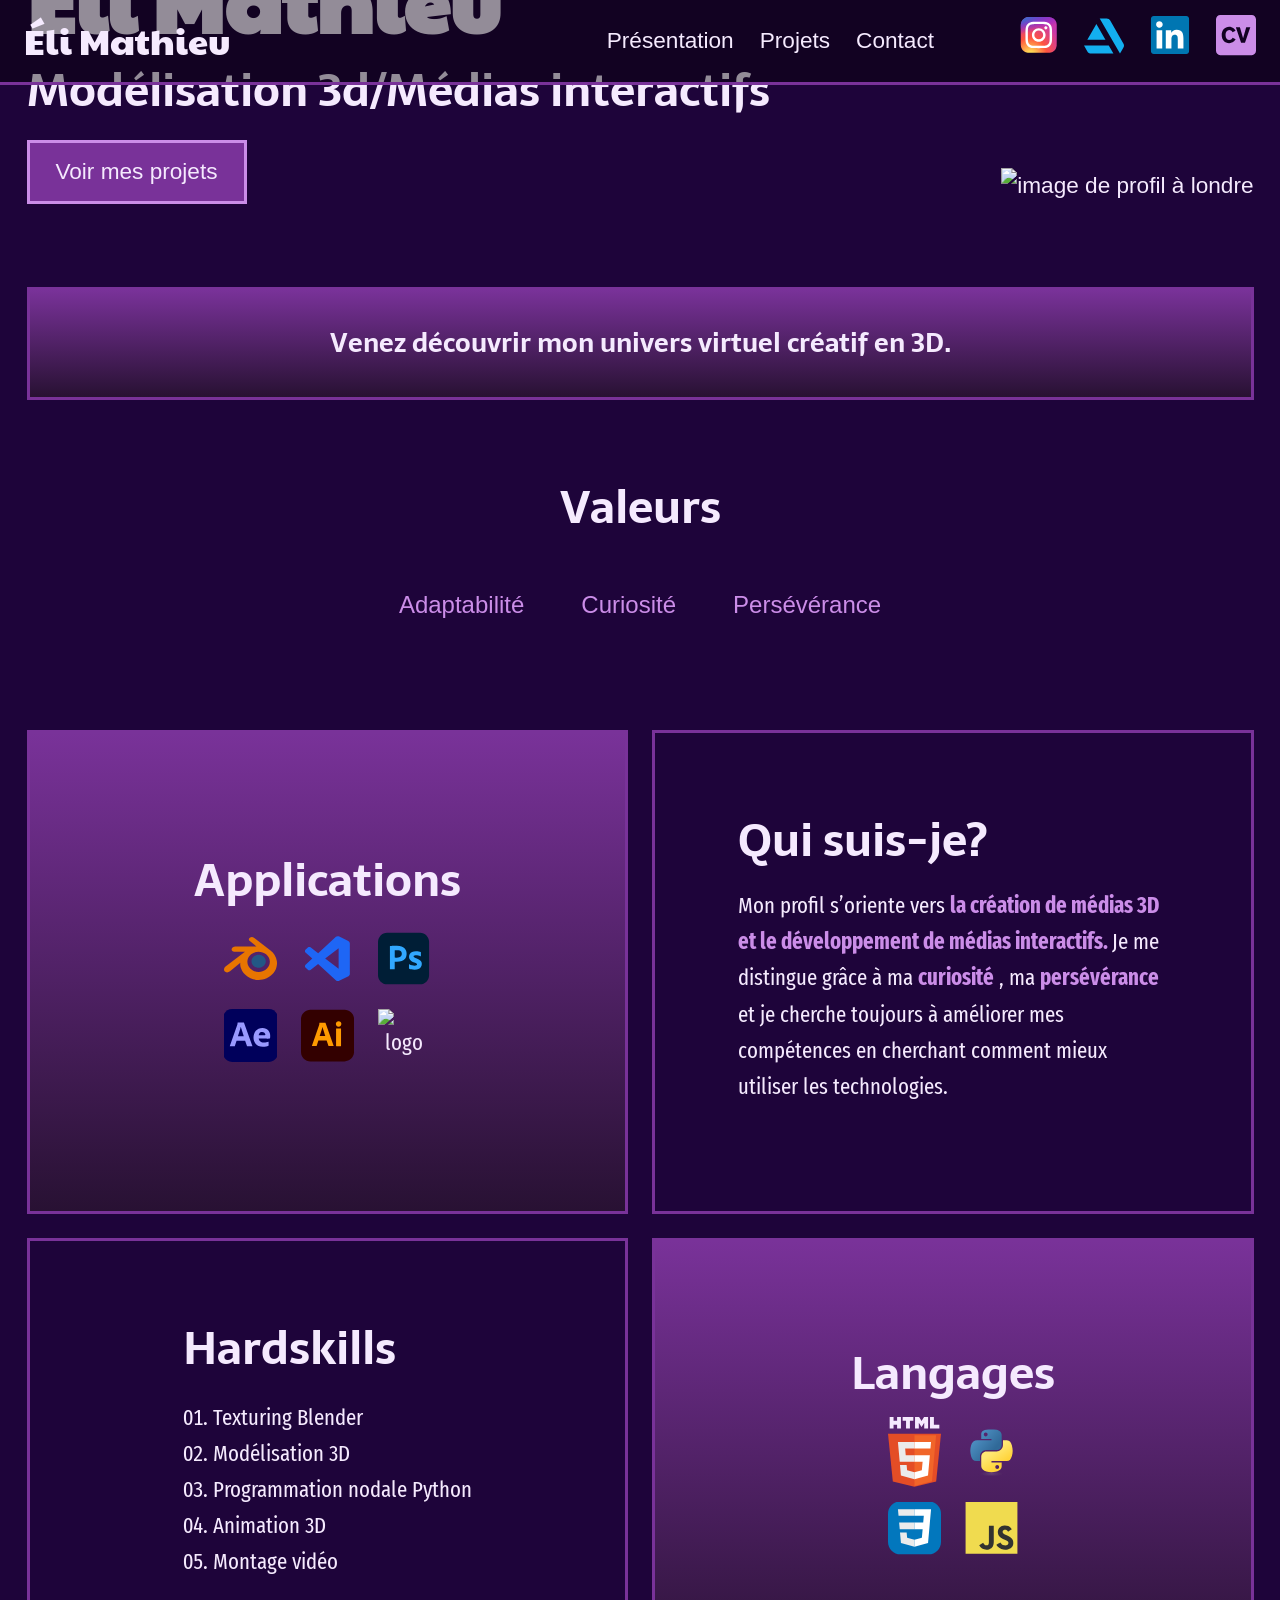
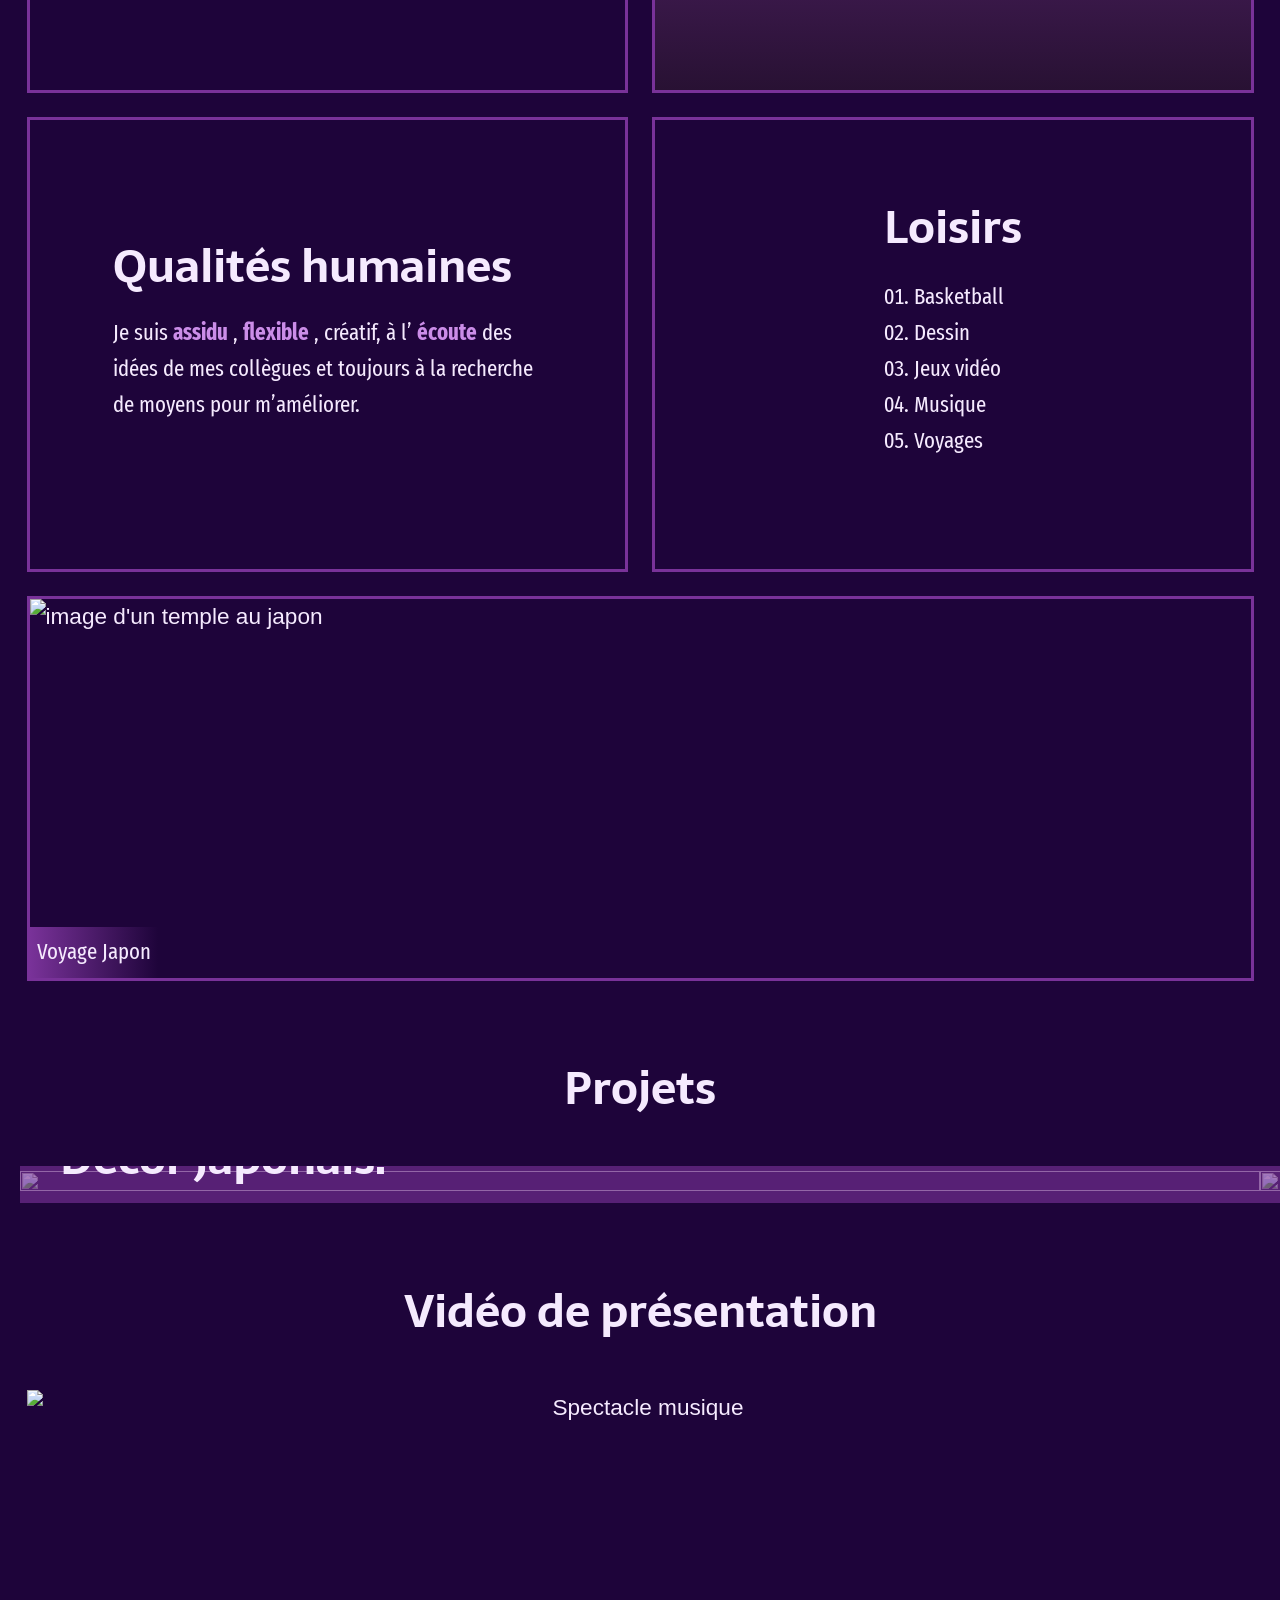
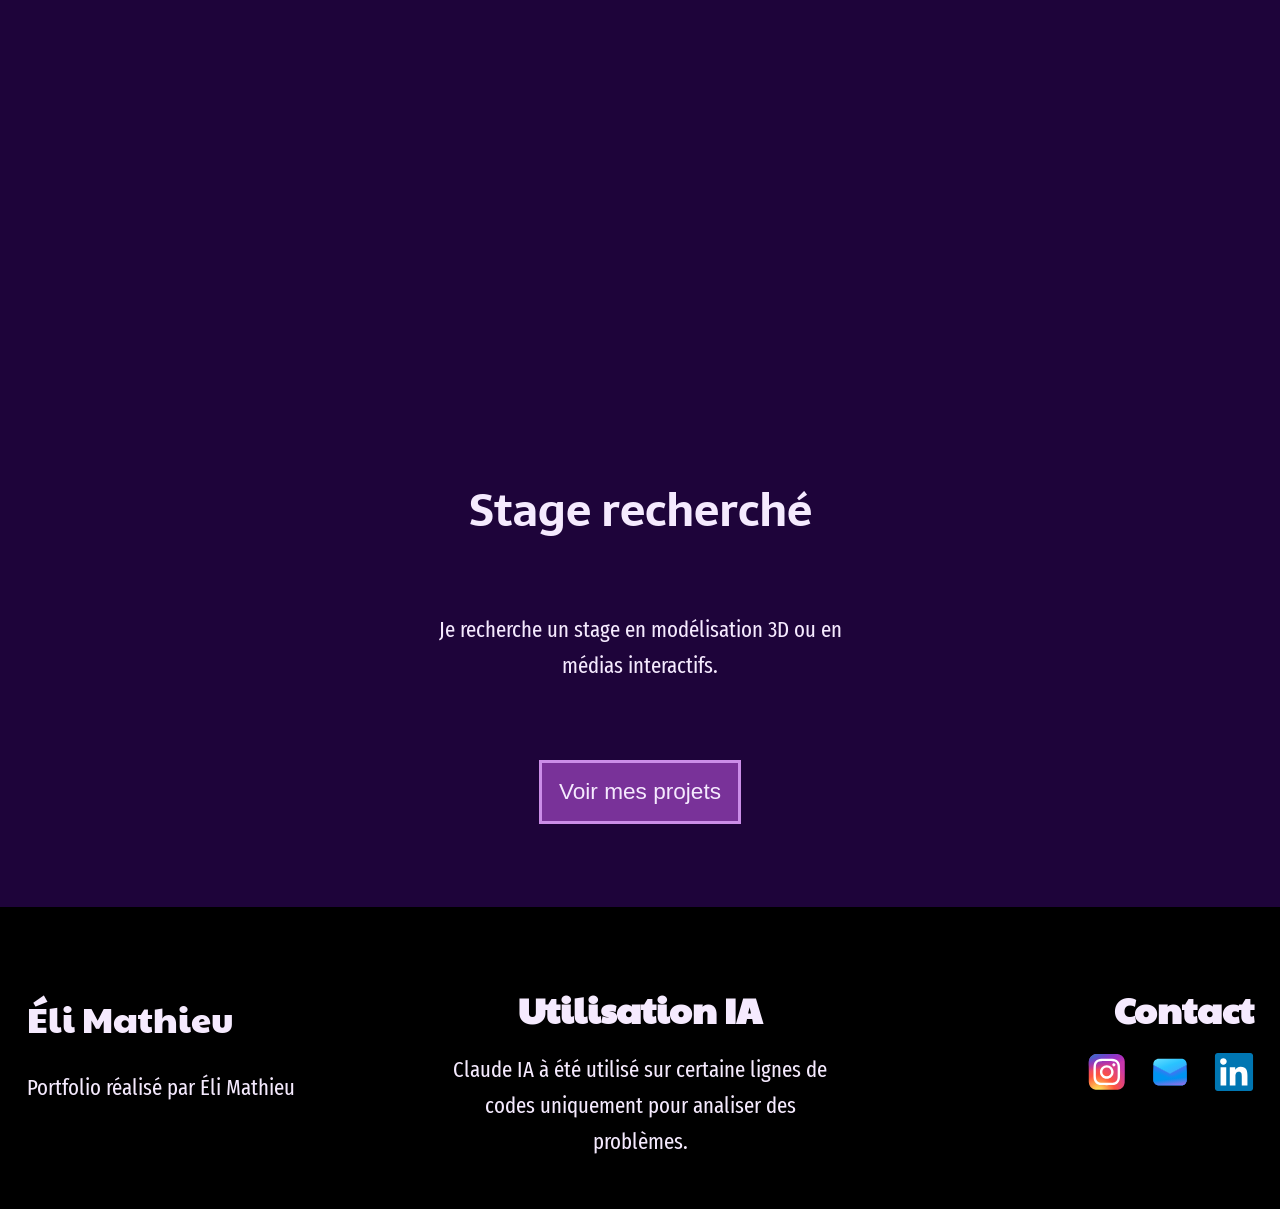
==== index.html @ 029f4887 "Update titre" ====
<!DOCTYPE html>
<html lang="fr">

<head>
    <!-- Google tag (gtag.js) -->
<script async src="https://www.googletagmanager.com/gtag/js?id=G-WR3NSXTMC5"></script>
<script>
  window.dataLayer = window.dataLayer || [];
  function gtag(){dataLayer.push(arguments);}
  gtag('js', new Date());

  gtag('config', 'G-WR3NSXTMC5');
</script>
    <meta charset="utf-8" />
    <meta name="viewport" content="width=device-width, initial-scale=1.0" />
    <title>Portfolio-Éli Mathieu</title>

    <link rel="stylesheet" href="styles/main.css" />
    <script src="./scripts/main.js" defer></script>
    <script>
        // À décommenter lorsque rendu dans le fichier .php pour que les icônes fonctionnent dans WP
        // iconsPath = '<?php bloginfo('template_url') ?>/dist/';
    </script>
    <link rel="preconnect" href="https://fonts.googleapis.com">
    <link rel="preconnect" href="https://fonts.gstatic.com" crossorigin>
    <link href="https://fonts.googleapis.com/css2?family=Fira+Sans+Extra+Condensed:ital,wght@0,100;0,200;0,300;0,400;0,500;0,600;0,700;0,800;0,900;1,100;1,200;1,300;1,400;1,500;1,600;1,700;1,800;1,900&family=Paytone+One&family=Rosario:ital,wght@0,300..700;1,300..700&family=Sarala:wght@400;700&display=swap" rel="stylesheet">
</head>

<body data-component="Scrolly">
    <header class="header" data-component="Header" data-treshold="0.2">
        <div class="wrapper">
            <a href="index.html" class="logo">
                Éli Mathieu

            </a>
            <div class="nav__menu">
                <nav>
                    <li><a class="js-toggle" href="#presentation">Présentation</a></li>
                    <li><a class="js-toggle" href="#projets">Projets</a></li>
                    <li><a class="js-toggle" href="#contact">Contact</a></li>

                </nav>
                <div class="reseaux">
                    <li><a href="https://www.instagram.com/elimathieu2133?utm_source=qr&stkn=MTI1cDVxY3FwczZuaw==" target="_blank"><img src="assets/icons/instagram.svg" alt="logo instagram"></a></li>
                    <li><a href="https://www.artstation.com/elimathieu" target="_blank"><img src="assets/icons/artstation.svg" alt="logo artstation"></a></li>
                    <li><a href="https://www.linkedin.com/in/%C3%A9li-mathieu-174587441/" target="_blank"><img src="assets/icons/linkedin.svg" alt="logo linkdin"></a></li>
                    <li><a href=""><img src="assets/icons/cv.svg" alt="icone cv" target="_blank"></a></li>
                </div>
            </div>
            </nav>
            <button class="header__toggle js-toggle">
                <span></span>
                <span></span>
                <span></span>
            </button>
        </div>
    </header>
    <section class="hero">
        <div class="hero_background">
            <img src="assets/images/hero_background.png" alt="" />
        </div>
        <div class="wrapper">
            <div class="hero_media" data-scrolly="fromRight">
                <img src="assets/images/hero.png" alt="image de profil à londre" />
            </div>
            <div class="hero_content" data-scrolly="fromLeft">
                <h1 class="titre">Éli Mathieu</h1>
                <h2>Modélisation 3d/Médias interactifs</h2>
                <a href="projets.html" class="button">Voir mes projets</a>
            </div>
        </div>
    </section>
    <section class="phrase_accroche" data-scrolly="fromRight">
        <div class="wrapper">
            <div class="sous-titre">
                <h3>Venez découvrir mon univers virtuel créatif en 3D.</h3>
            </div>
        </div>
    </section>
    <section class="valeurs" data-scrolly="fromLeft">
        <div class="wrapper">
            <h2>Valeurs</h2>
            <ul>
                <li>Adaptabilité</li>
                <li>Curiosité</li>
                <li>Persévérance</li>
            </ul>
        </div>
    </section>
    <section class="contenu_principal">
        <div class="wrapper">
            <div class="cards">
                <div class="card item1" data-scrolly="fromRight">
                    <div class="card_content">
                        <h2>Applications</h2>
                        <ul>
                            <li>
                                <img src="assets/icons/blender.svg" alt="logo de blender" />
                            </li>
                            <li>
                                <img src="assets/icons/vs_code.svg" alt="logo de vs code" />
                            </li>
                            <li>
                                <img src="assets/icons/photoshop.svg" alt="logo de photoshop" />
                            </li>
                            <li>
                                <img src="assets/icons/after_effects.svg" alt="logo after effects" />
                            </li>
                            <li>
                                <img src="assets/icons/illustrator.svg" alt="logo illustrator" />
                            </li>
                            <li>
                                <img src="assets/icons/touch_designer.png" alt="logo touch designer" />
                            </li>
                        </ul>
                    </div>
                </div>
                <div class="card item2" data-scrolly="fromLeft">
                    <div class="card_content">
                        <h2>Qui suis-je?</h2>
                        <p>
                            Mon profil s’oriente vers
                            <strong>
                                la création de médias 3D et le développement de médias
                                interactifs.
                            </strong>
                            Je me distingue grâce à ma
                            <strong>curiosité</strong>
                            , ma
                            <strong>persévérance</strong>
                            et je cherche toujours à améliorer mes compétences en cherchant
                            comment mieux utiliser les technologies.
                        </p>
                    </div>
                </div>
                <div class="card item3" data-scrolly="fromRight">
                    <div class="card_content">
                        <h2>Hardskills</h2>
                        <ul>
                            <li>Texturing Blender</li>
                            <li>Modélisation 3D</li>
                            <li>Programmation nodale Python</li>
                            <li>Animation 3D</li>
                            <li>Montage vidéo</li>
                        </ul>
                    </div>
                </div>
                <div class="card item4" data-scrolly="fromLeft">
                    <div class="card_content">
                        <h2>Langages</h2>
                        <ul>
                            <li>
                                <img class="html-logo" src="assets/icons/html.svg" alt="logo html" />
                            </li>
                            <li><img src="assets/icons/python.svg" alt="logo python" /></li>
                            <li><img src="assets/icons/css.svg" alt="logo css" /></li>
                            <li>
                                <img src="assets/icons/javascript.svg" alt="logo javascript" />
                            </li>
                        </ul>
                    </div>
                </div>
                <div class="card item5" data-scrolly="fromRight">
                    <div class="card_content">
                        <h2>Qualités humaines</h2>
                        <p>
                            Je suis
                            <strong>assidu</strong>
                            ,
                            <strong>flexible</strong>
                            , créatif, à l’
                            <strong>écoute</strong>
                            des idées de mes collègues et toujours à la recherche de moyens pour
                            m’améliorer.
                        </p>
                    </div>
                </div>
                <div class="card item6" data-scrolly="fromLeft">
                    <div class="card_content">
                        <h2>Loisirs</h2>
                        <ul>
                            <li>Basketball</li>
                            <li>Dessin</li>
                            <li>Jeux vidéo</li>
                            <li>Musique</li>
                            <li>Voyages</li>
                        </ul>
                    </div>
                </div>
                <div class="card item7" data-scrolly="fromRight">
                    <div class="card_content">
                        <p class="legende">Voyage Japon</p>
                    </div>
                    <div class="card_media">
                        <img src="assets/images/Voyage-japon.png" alt="image d'un temple au japon" />
                    </div>
                </div>
            </div>
        </div>
    </section>
    <div class="projets_section_titre" data-scrolly="fromLeft">
        <div class="wrapper">
            <h2 class="section__title">Projets</h2>
        </div>
    </div>
    <section class="carroussel" id="projets">
        <div class="swiper" data-component="Carousel" data-split>
            <!-- Additional required wrapper -->
            <div class="swiper-wrapper">
                <!-- Slides -->
                <a href="https://www.behance.net/gallery/257379241/Dcor-Japonais" target="_blank" class="swiper-slide">
                    <div class="slide-hover">
                        <h2>Décor japonais.</h2>
                        <p>Modélisation 3d, animation et texture</p>
                    </div>
                    <img src="assets/images/temple.png" alt="" />
                </a>

                <a href="https://www.behance.net/gallery/256745497/Vido-dhorreur" target="_blank" class="swiper-slide">
                    <div class="slide-hover">
                        <h2>Vidéo d’horreur</h2>
                        <p>Modélisation 3d et animation d’une vidéo d’horreur.</p>
                    </div>
                    <img src="assets/images/horreur.png" alt="" />
                </a>
                <a href="https://www.behance.net/gallery/257384859/vaisseau-spatial" target="_blank" class="swiper-slide">
                    <div class="slide-hover">
                        <h2>Vaisseau spatial</h2>
                        <p>Modélisation 3d, animation et texturing</p>
                    </div>
                    <img src="assets/images/vaisseau.png" alt="" />
                </a>
                <a href="https://www.behance.net/gallery/257430149/Tunnel-infini" target="_blank" class="swiper-slide">
                    <div class="slide-hover">
                        <h2>Tunnel infini interactif</h2>
                        <p>Tunnel s’adaptant à la position du joueur.</p>
                    </div>
                    <img src="assets/images/tunnel.png" alt="" />
                </a>
                <a href="https://www.behance.net/gallery/257331527/Horloge-intractive" target="_blank" class="swiper-slide">
                    <div class="slide-hover">
                        <h2>Horloge interactive</h2>
                        <p>Projet interactif s’adaptant au temps.</p>
                    </div>
                    <img src="assets/images/oeuil.png" alt="" />
                </a>
            </div>
            <!-- If we need pagination -->
            <div class="swiper-pagination"></div>

            <!-- If we need navigation buttons -->
            <div class="swiper-button-prev"></div>
            <div class="swiper-button-next"></div>

            <!-- If we need scrollbar -->
            <div class="swiper-scrollbar"></div>
        </div>
    </section>
    <div class="video_section_titre" id="presentation">
        <div class="wrapper">
            <h2 class="section__title" data-scrolly="fromLeft">
                Vidéo de présentation
            </h2>
        </div>
    </div>
    <section class="section section--full">
        <div class="wrapper">
            <div class="video" data-component="Video" data-video-id="iHAOLHxUyD0">
                <div class="video__media js-video">
                    <img class="js-poster" src="assets/images/video.png" alt="Spectacle musique" />
                    <div class="play">
                        <svg class="icon icon--xl">
                            <use href="#icon-play"></use>
                        </svg>
                    </div>
                </div>
            </div>
        </div>
    </section>

    <section class="stage_recherche">
        <div class="wrapper">
            <h2 data-scrolly="fromLeft">Stage recherché</h2>
            <p data-scrolly="fromLeft">
                Je recherche un stage en modélisation 3D ou en médias interactifs.
            </p>
            <a href="#projets" class="button" data-scrolly="fromLeft">
                Voir mes projets
            </a>
        </div>
    </section>
    <footer class="footer">
        <div class="wrapper">
            <div class="gauche">
                <div class="logo"><a href="#top">Éli Mathieu</a></div>
                <p>Portfolio réalisé par Éli Mathieu</p>
            </div>
            <div class="centre">
                <h2>Utilisation IA</h2>
                <p>Claude IA à été utilisé sur certaine lignes de codes uniquement pour analiser des problèmes.</p>
            </div>
            <div class="droite">
                <h2 id="contact">Contact</h2>
                <ul>
                    <li><a href="https://www.instagram.com/elimathieu2133?utm_source=qr&stkn=MTI1cDVxY3FwczZuaw==" target="_blank"><img src="assets/icons/instagram.svg" alt="logo instagram"></a></li>
                    <li><a href="mailto:elimathieu123@gmail.com"><img src="assets/icons/mail.svg" alt="logo mail"></a></li>
                    <li><a href="https://www.linkedin.com/in/%C3%A9li-mathieu-174587441/" target="_blank"><img src="assets/icons/linkedin.svg" alt="logo linkdin"></a></li>

                </ul>
            </div>
        </div>
    </footer>
</body>

</html>
---- styles/main.css ----
@charset "UTF-8";
@import url("https://fonts.googleapis.com/css2?family=Oswald:wght@200..700&display=swap");
/* ==========================================================================
   cover / tools
   ========================================================================== */
/* ==========================================================================
   cover / typo
   ========================================================================== */
/* ==========================================================================
   COLORS / SETTINGS
   ========================================================================== */
:root {
  --color-white: #f5eafe;
  --color-black: #000;
  --color-primary: tomato;
  --color-bg-primary: #1e043a;
  --secondary-color: #793299;
  --accent-color: #cb8de8;
  --link-color: #da0bff;
  --color-bg-secondary: linear-gradient(
    180deg,
    rgba(121, 50, 153, 1),
    rgba(40, 17, 51, 1)
  );
  /* ==========================================================================
   COLORS / SETTINGS
   ========================================================================== */
}
:root :root {
  --color-white: #fff;
  --color-black: #000;
  --color-primary: tomato;
  --color-bg-primary: #1e043a;
  --secondary-color: #793299;
}

/* ==========================================================================
   easing / settings
   ========================================================================== */
/* ==========================================================================
   FONTS / SETTINGS
   ========================================================================== */
:root {
  --font-primary: "Montserrat", sans-serif;
  --font-secondary: "Oswald", sans-serif;
  --font-size-content: clamp(1rem, 0.83vw + 0.75rem, 1.5rem);
  --font-size-h1: clamp(3rem, 4.38vw + 1.69rem, 5.63rem);
  --logo-font: 36px;
  --font-size-h2: clamp(2rem, 1.67vw + 1.5rem, 3rem);
  --font-size-h3: clamp(1.13rem, 1.04vw + 0.81rem, 1.75rem);
}

/* ==========================================================================
   DIMENSIONS / SETTINGS
   ========================================================================== */
:root {
  --spacing-xs: 5px;
  --spacing-sm: 24px;
  --spacing-md: 53px;
  --spacing-lg: 83px;
  --spacing-xl: 100px;
  --spacing-xxl: 220px;
}

/*! normalize.css v8.0.1 | MIT License | github.com/necolas/normalize.css */
/* Document
   ========================================================================== */
/**
 * 1. Correct the line height in all browsers.
 * 2. Prevent adjustments of font size after orientation changes in iOS.
 */
html {
  line-height: 1.15; /* 1 */
  -webkit-text-size-adjust: 100%; /* 2 */
}

/* Sections
   ========================================================================== */
/**
 * Remove the margin in all browsers.
 */
body {
  margin: 0;
}

/**
 * Render the `main` element consistently in IE.
 */
main {
  display: block;
}

/**
 * Correct the font size and margin on `h1` elements within `section` and
 * `article` contexts in Chrome, Firefox, and Safari.
 */
h1 {
  font-size: 2em;
  margin: 0.67em 0;
}

/* Grouping content
   ========================================================================== */
/**
 * 1. Add the correct box sizing in Firefox.
 * 2. Show the overflow in Edge and IE.
 */
hr {
  box-sizing: content-box; /* 1 */
  height: 0; /* 1 */
  overflow: visible; /* 2 */
}

/**
 * 1. Correct the inheritance and scaling of font size in all browsers.
 * 2. Correct the odd `em` font sizing in all browsers.
 */
pre {
  font-family: monospace, monospace; /* 1 */
  font-size: 1em; /* 2 */
}

/* Text-level semantics
   ========================================================================== */
/**
 * Remove the gray background on active links in IE 10.
 */
a {
  background-color: transparent;
}

/**
 * 1. Remove the bottom border in Chrome 57-
 * 2. Add the correct text decoration in Chrome, Edge, IE, Opera, and Safari.
 */
abbr[title] {
  border-bottom: none; /* 1 */
  text-decoration: underline; /* 2 */
  -webkit-text-decoration: underline dotted;
          text-decoration: underline dotted; /* 2 */
}

/**
 * Add the correct font weight in Chrome, Edge, and Safari.
 */
b,
strong {
  font-weight: bolder;
}

/**
 * 1. Correct the inheritance and scaling of font size in all browsers.
 * 2. Correct the odd `em` font sizing in all browsers.
 */
code,
kbd,
samp {
  font-family: monospace, monospace; /* 1 */
  font-size: 1em; /* 2 */
}

/**
 * Add the correct font size in all browsers.
 */
small {
  font-size: 80%;
}

/**
 * Prevent `sub` and `sup` elements from affecting the line height in
 * all browsers.
 */
sub,
sup {
  font-size: 75%;
  line-height: 0;
  position: relative;
  vertical-align: baseline;
}

sub {
  bottom: -0.25em;
}

sup {
  top: -0.5em;
}

/* Embedded content
   ========================================================================== */
/**
 * Remove the border on images inside links in IE 10.
 */
img {
  border-style: none;
}

/* Forms
   ========================================================================== */
/**
 * 1. Change the font styles in all browsers.
 * 2. Remove the margin in Firefox and Safari.
 */
button,
input,
optgroup,
select,
textarea {
  font-family: inherit; /* 1 */
  font-size: 100%; /* 1 */
  line-height: 1.15; /* 1 */
  margin: 0; /* 2 */
}

/**
 * Show the overflow in IE.
 * 1. Show the overflow in Edge.
 */
button,
input { /* 1 */
  overflow: visible;
}

/**
 * Remove the inheritance of text transform in Edge, Firefox, and IE.
 * 1. Remove the inheritance of text transform in Firefox.
 */
button,
select { /* 1 */
  text-transform: none;
}

/**
 * Correct the inability to style clickable types in iOS and Safari.
 */
button,
[type=button],
[type=reset],
[type=submit] {
  -webkit-appearance: button;
}

/**
 * Remove the inner border and padding in Firefox.
 */
button::-moz-focus-inner,
[type=button]::-moz-focus-inner,
[type=reset]::-moz-focus-inner,
[type=submit]::-moz-focus-inner {
  border-style: none;
  padding: 0;
}

/**
 * Restore the focus styles unset by the previous rule.
 */
button:-moz-focusring,
[type=button]:-moz-focusring,
[type=reset]:-moz-focusring,
[type=submit]:-moz-focusring {
  outline: 1px dotted ButtonText;
}

/**
 * Correct the padding in Firefox.
 */
fieldset {
  padding: 0.35em 0.75em 0.625em;
}

/**
 * 1. Correct the text wrapping in Edge and IE.
 * 2. Correct the color inheritance from `fieldset` elements in IE.
 * 3. Remove the padding so developers are not caught out when they zero out
 *    `fieldset` elements in all browsers.
 */
legend {
  box-sizing: border-box; /* 1 */
  color: inherit; /* 2 */
  display: table; /* 1 */
  max-width: 100%; /* 1 */
  padding: 0; /* 3 */
  white-space: normal; /* 1 */
}

/**
 * Add the correct vertical alignment in Chrome, Firefox, and Opera.
 */
progress {
  vertical-align: baseline;
}

/**
 * Remove the default vertical scrollbar in IE 10+.
 */
textarea {
  overflow: auto;
}

/**
 * 1. Add the correct box sizing in IE 10.
 * 2. Remove the padding in IE 10.
 */
[type=checkbox],
[type=radio] {
  box-sizing: border-box; /* 1 */
  padding: 0; /* 2 */
}

/**
 * Correct the cursor style of increment and decrement buttons in Chrome.
 */
[type=number]::-webkit-inner-spin-button,
[type=number]::-webkit-outer-spin-button {
  height: auto;
}

/**
 * 1. Correct the odd appearance in Chrome and Safari.
 * 2. Correct the outline style in Safari.
 */
[type=search] {
  -webkit-appearance: textfield; /* 1 */
  outline-offset: -2px; /* 2 */
}

/**
 * Remove the inner padding in Chrome and Safari on macOS.
 */
[type=search]::-webkit-search-decoration {
  -webkit-appearance: none;
}

/**
 * 1. Correct the inability to style clickable types in iOS and Safari.
 * 2. Change font properties to `inherit` in Safari.
 */
::-webkit-file-upload-button {
  -webkit-appearance: button; /* 1 */
  font: inherit; /* 2 */
}

/* Interactive
   ========================================================================== */
/*
 * Add the correct display in Edge, IE 10+, and Firefox.
 */
details {
  display: block;
}

/*
 * Add the correct display in all browsers.
 */
summary {
  display: list-item;
}

/* Misc
   ========================================================================== */
/**
 * Add the correct display in IE 10+.
 */
template {
  display: none;
}

/**
 * Add the correct display in IE 10.
 */
[hidden] {
  display: none;
}

/* ==========================================================================
   RESET / GENERIC
   ========================================================================== */
html {
  box-sizing: border-box;
}

*,
*:before,
*:after {
  box-sizing: inherit;
}

img {
  max-width: 100%;
}

.tt {
  align-items: center;
  color: var(--color-black);
  display: flex;
  height: 100vh;
  font: 800 75px/1.5 helvetica, sans-serif;
  justify-content: center;
  position: fixed;
  left: 0;
  margin: 0;
  top: 0;
  width: 100vw;
}

/* ==========================================================================
   BODY / ELEMENT
   Le body permet d'initialiser les propriétés générales de la page.
   Les éléments de la page vont hérités des propriétés inscrite dans body
   ========================================================================== */
html {
  scroll-behavior: smooth;
}

body {
  overflow-x: clip;
  width: 100%;
  font-family: var(--font-primary);
  font-size: var(--font-size-content);
  color: var(--color-white);
  background-color: var(--color-bg-primary);
  line-height: 1.6;
}

/* ==========================================================================
   HEADINGS / ELEMENT
   ========================================================================== */
h1,
h2,
h3,
h4,
h5,
h6 {
  font-family: var(--font-secondary);
  line-height: 1.1;
  font-weight: bold;
  margin: 0;
}

h1,
.h1 {
  font-size: var(--font-size-h1);
  line-height: 1;
  font-weight: 800;
  font-family: "Paytone One", sans-serif;
}

h2 {
  font-size: var(--font-size-h2);
  font-family: "Sarala", sans-serif;
}

h3 {
  font-size: var(--font-size-h3);
  font-family: "Sarala", sans-serif;
}

h4 {
  font-size: var(--font-size-h4);
}

h5 {
  font-size: var(--font-size-h5);
}

h6 {
  font-size: var(--font-size-h6);
}

p {
  font-family: "Fira Sans Extra Condensed", sans-serif;
  font-size: var(--font-size-content);
}

li {
  font-size: var(--font-size-content);
}

em {
  font-style: italic;
}

/* ==========================================================================
   LINKS / ELEMENTS
   Style de base de tous les liens et bouton du site
   ========================================================================== */
a {
  color: inherit;
  text-decoration: none;
}
a:hover {
  color: var(--color-primary);
}

/* ==========================================================================
   WRAPPER / ELEMENT
   ========================================================================== */
.wrapper {
  max-width: 1440px;
  width: calc(100% - var(--spacing-md));
  margin: 0 auto;
}

/**
 * Swiper 14.3.0
 * Most modern mobile touch slider and framework with hardware accelerated transitions
 * https://swiperjs.com
 *
 * Copyright 2014-2026 Vladimir Kharlampidi
 *
 * Released under the MIT License
 *
 * Released on: September 28, 2026
 */
:root {
  --swiper-theme-color: #007aff;
  /*
  --swiper-preloader-color: var(--swiper-theme-color);
  --swiper-wrapper-transition-timing-function: initial;
  */
}

:host {
  position: relative;
  display: block;
  margin-left: auto;
  margin-right: auto;
  z-index: 1;
}

.swiper {
  margin-left: auto;
  margin-right: auto;
  position: relative;
  overflow: hidden;
  list-style: none;
  padding: 0;
  /* Fix of Webkit flickering */
  z-index: 1;
  display: block;
}

.swiper-vertical > .swiper-wrapper {
  flex-direction: column;
}

.swiper-wrapper {
  position: relative;
  width: 100%;
  height: 100%;
  z-index: 1;
  display: flex;
  transition-property: transform;
  transition-timing-function: var(--swiper-wrapper-transition-timing-function, initial);
  box-sizing: content-box;
}

.swiper-android .swiper-slide,
.swiper-ios .swiper-slide,
.swiper-wrapper {
  transform: translate3d(0px, 0, 0);
}

.swiper-horizontal {
  touch-action: pan-y;
}

.swiper-vertical {
  touch-action: pan-x;
}

.swiper-slide {
  flex-shrink: 0;
  width: 100%;
  height: 100%;
  position: relative;
  transition-property: transform;
  display: block;
}

.swiper-slide-invisible-blank {
  visibility: hidden;
}

/* Auto Height */
.swiper-autoheight,
.swiper-autoheight .swiper-slide {
  height: auto;
}

.swiper-autoheight .swiper-wrapper {
  align-items: flex-start;
  transition-property: transform, height;
}

.swiper-backface-hidden .swiper-slide {
  transform: translateZ(0);
  backface-visibility: hidden;
}

/* 3D Effects */
.swiper-3d.swiper-css-mode .swiper-wrapper {
  perspective: 1200px;
}

.swiper-3d .swiper-wrapper {
  transform-style: preserve-3d;
}

.swiper-3d {
  perspective: 1200px;
  .swiper-slide,
  .swiper-cube-shadow {
    transform-style: preserve-3d;
  }
}

/* CSS Mode */
.swiper-css-mode {
  > .swiper-wrapper {
    overflow: auto;
    scrollbar-width: none; /* For Firefox */
    -ms-overflow-style: none; /* For Internet Explorer and Edge */
    &::-webkit-scrollbar {
      display: none;
    }
  }
  > .swiper-wrapper > .swiper-slide {
    scroll-snap-align: start start;
  }
  &.swiper-horizontal {
    > .swiper-wrapper {
      scroll-snap-type: x mandatory;
    }
    > .swiper-wrapper > .swiper-slide:first-child {
      margin-inline-start: var(--swiper-slides-offset-before);
      scroll-margin-inline-start: var(--swiper-slides-offset-before);
    }
    > .swiper-wrapper > .swiper-slide:last-child {
      margin-inline-end: var(--swiper-slides-offset-after);
    }
  }
  &.swiper-vertical {
    > .swiper-wrapper {
      scroll-snap-type: y mandatory;
    }
    > .swiper-wrapper > .swiper-slide:first-child {
      margin-block-start: var(--swiper-slides-offset-before);
      scroll-margin-block-start: var(--swiper-slides-offset-before);
    }
    > .swiper-wrapper > .swiper-slide:last-child {
      margin-block-end: var(--swiper-slides-offset-after);
    }
  }
  &.swiper-free-mode {
    > .swiper-wrapper {
      scroll-snap-type: none;
    }
    > .swiper-wrapper > .swiper-slide {
      scroll-snap-align: none;
    }
  }
  &.swiper-centered {
    > .swiper-wrapper::before {
      content: "";
      flex-shrink: 0;
      order: 9999;
    }
    > .swiper-wrapper > .swiper-slide {
      scroll-snap-align: center center;
      scroll-snap-stop: always;
    }
  }
  &.swiper-centered.swiper-horizontal {
    > .swiper-wrapper > .swiper-slide:first-child {
      margin-inline-start: var(--swiper-centered-offset-before);
    }
    > .swiper-wrapper::before {
      height: 100%;
      min-height: 1px;
      width: var(--swiper-centered-offset-after);
    }
  }
  &.swiper-centered.swiper-vertical {
    > .swiper-wrapper > .swiper-slide:first-child {
      margin-block-start: var(--swiper-centered-offset-before);
    }
    > .swiper-wrapper::before {
      width: 100%;
      min-width: 1px;
      height: var(--swiper-centered-offset-after);
    }
  }
}

/* Slide styles start */
/* 3D Shadows */
.swiper-3d {
  .swiper-slide-shadow,
  .swiper-slide-shadow-left,
  .swiper-slide-shadow-right,
  .swiper-slide-shadow-top,
  .swiper-slide-shadow-bottom,
  .swiper-slide-shadow,
  .swiper-slide-shadow-left,
  .swiper-slide-shadow-right,
  .swiper-slide-shadow-top,
  .swiper-slide-shadow-bottom {
    position: absolute;
    left: 0;
    top: 0;
    width: 100%;
    height: 100%;
    pointer-events: none;
    z-index: 10;
  }
  .swiper-slide-shadow {
    background: rgba(0, 0, 0, 0.15);
  }
  .swiper-slide-shadow-left {
    background-image: linear-gradient(to left, rgba(0, 0, 0, 0.5), rgba(0, 0, 0, 0));
  }
  .swiper-slide-shadow-right {
    background-image: linear-gradient(to right, rgba(0, 0, 0, 0.5), rgba(0, 0, 0, 0));
  }
  .swiper-slide-shadow-top {
    background-image: linear-gradient(to top, rgba(0, 0, 0, 0.5), rgba(0, 0, 0, 0));
  }
  .swiper-slide-shadow-bottom {
    background-image: linear-gradient(to bottom, rgba(0, 0, 0, 0.5), rgba(0, 0, 0, 0));
  }
}

.swiper-lazy-preloader {
  width: 42px;
  height: 42px;
  position: absolute;
  left: 50%;
  top: 50%;
  margin-left: -21px;
  margin-top: -21px;
  z-index: 10;
  transform-origin: 50%;
  box-sizing: border-box;
  border: 4px solid var(--swiper-preloader-color, var(--swiper-theme-color));
  border-radius: 50%;
  border-top-color: transparent;
}

.swiper:not(.swiper-watch-progress),
.swiper-watch-progress .swiper-slide-visible {
  .swiper-lazy-preloader {
    animation: swiper-preloader-spin 1s infinite linear;
  }
}

.swiper-lazy-preloader-white {
  --swiper-preloader-color: #fff;
}

.swiper-lazy-preloader-black {
  --swiper-preloader-color: #000;
}

@keyframes swiper-preloader-spin {
  0% {
    transform: rotate(0deg);
  }
  100% {
    transform: rotate(360deg);
  }
}
/* Slide styles end */
.swiper-virtual .swiper-slide {
  -webkit-backface-visibility: hidden;
  transform: translateZ(0);
}

.swiper-virtual.swiper-css-mode {
  .swiper-wrapper::after {
    content: "";
    position: absolute;
    left: 0;
    top: 0;
    pointer-events: none;
  }
}

.swiper-virtual.swiper-css-mode.swiper-horizontal {
  .swiper-wrapper::after {
    height: 1px;
    width: var(--swiper-virtual-size);
  }
}

.swiper-virtual.swiper-css-mode.swiper-vertical {
  .swiper-wrapper::after {
    width: 1px;
    height: var(--swiper-virtual-size);
  }
}

:root {
  --swiper-navigation-size: 44px;
  /*
  --swiper-navigation-top-offset: 50%;
  --swiper-navigation-sides-offset: 4px;
  --swiper-navigation-color: var(--swiper-theme-color);
  */
}

.swiper-button-prev,
.swiper-button-next {
  position: absolute;
  width: var(--swiper-navigation-size);
  height: var(--swiper-navigation-size);
  z-index: 10;
  cursor: pointer;
  display: flex;
  align-items: center;
  justify-content: center;
  color: var(--swiper-navigation-color, var(--swiper-theme-color));
  &.swiper-button-disabled {
    opacity: 0.35;
    cursor: auto;
    pointer-events: none;
  }
  &.swiper-button-hidden {
    opacity: 0;
    cursor: auto;
    pointer-events: none;
  }
  .swiper-navigation-disabled & {
    display: none !important;
  }
  ::slotted(svg),
  svg {
    width: 100%;
    height: 100%;
    -o-object-fit: contain;
       object-fit: contain;
    transform-origin: center;
    fill: currentColor;
    pointer-events: none;
  }
}

.swiper-button-lock {
  display: none;
}

.swiper-button-prev,
.swiper-button-next {
  top: var(--swiper-navigation-top-offset, 50%);
  margin-top: calc(0px - var(--swiper-navigation-size) / 2);
}

.swiper-button-prev {
  left: var(--swiper-navigation-sides-offset, 4px);
  right: auto;
  ::slotted(.swiper-navigation-icon),
  .swiper-navigation-icon {
    transform: rotate(180deg);
  }
}

.swiper-button-next {
  right: var(--swiper-navigation-sides-offset, 4px);
  left: auto;
}

.swiper-horizontal {
  .swiper-button-prev,
  .swiper-button-next,
  ~ .swiper-button-prev,
  ~ .swiper-button-next {
    top: var(--swiper-navigation-top-offset, 50%);
    margin-top: calc(0px - var(--swiper-navigation-size) / 2);
    margin-left: 0;
  }
  .swiper-button-prev,
  & ~ .swiper-button-prev,
  &.swiper-rtl .swiper-button-next,
  &.swiper-rtl ~ .swiper-button-next {
    left: var(--swiper-navigation-sides-offset, 4px);
    right: auto;
  }
  .swiper-button-next,
  & ~ .swiper-button-next,
  &.swiper-rtl .swiper-button-prev,
  &.swiper-rtl ~ .swiper-button-prev {
    right: var(--swiper-navigation-sides-offset, 4px);
    left: auto;
  }
  .swiper-button-prev,
  & ~ .swiper-button-prev,
  &.swiper-rtl .swiper-button-next,
  &.swiper-rtl ~ .swiper-button-next {
    ::slotted(.swiper-navigation-icon),
    .swiper-navigation-icon {
      transform: rotate(180deg);
    }
  }
  &.swiper-rtl .swiper-button-prev,
  &.swiper-rtl ~ .swiper-button-prev {
    ::slotted(.swiper-navigation-icon),
    .swiper-navigation-icon {
      transform: rotate(0deg);
    }
  }
}

.swiper-vertical {
  .swiper-button-prev,
  .swiper-button-next,
  ~ .swiper-button-prev,
  ~ .swiper-button-next {
    left: var(--swiper-navigation-top-offset, 50%);
    right: auto;
    margin-left: calc(0px - var(--swiper-navigation-size) / 2);
    margin-top: 0;
  }
  .swiper-button-prev,
  ~ .swiper-button-prev {
    top: var(--swiper-navigation-sides-offset, 4px);
    bottom: auto;
    ::slotted(.swiper-navigation-icon),
    .swiper-navigation-icon {
      transform: rotate(-90deg);
    }
  }
  .swiper-button-next,
  ~ .swiper-button-next {
    bottom: var(--swiper-navigation-sides-offset, 4px);
    top: auto;
    ::slotted(.swiper-navigation-icon),
    .swiper-navigation-icon {
      transform: rotate(90deg);
    }
  }
}

:root {
  /*
  --swiper-pagination-color: var(--swiper-theme-color);
  --swiper-pagination-left: auto;
  --swiper-pagination-right: 8px;
  --swiper-pagination-bottom: 8px;
  --swiper-pagination-top: auto;
  --swiper-pagination-fraction-color: inherit;
  --swiper-pagination-progressbar-bg-color: rgba(0,0,0,0.25);
  --swiper-pagination-progressbar-size: 4px;
  --swiper-pagination-bullet-size: 8px;
  --swiper-pagination-bullet-width: 8px;
  --swiper-pagination-bullet-height: 8px;
  --swiper-pagination-bullet-border-radius: 50%;
  --swiper-pagination-bullet-inactive-color: #000;
  --swiper-pagination-bullet-inactive-opacity: 0.2;
  --swiper-pagination-bullet-opacity: 1;
  --swiper-pagination-bullet-horizontal-gap: 4px;
  --swiper-pagination-bullet-vertical-gap: 6px;
  */
}

.swiper-pagination {
  position: absolute;
  text-align: center;
  transition: 300ms opacity;
  transform: translate3d(0, 0, 0);
  z-index: 10;
  &.swiper-pagination-hidden {
    opacity: 0;
  }
  .swiper-pagination-disabled > &,
  &.swiper-pagination-disabled {
    display: none !important;
  }
}

/* Common Styles */
.swiper-pagination-fraction,
.swiper-pagination-custom,
.swiper-horizontal > .swiper-pagination-bullets,
.swiper-pagination-bullets.swiper-pagination-horizontal {
  bottom: var(--swiper-pagination-bottom, 8px);
  top: var(--swiper-pagination-top, auto);
  left: 0;
  width: 100%;
}

/* Bullets */
.swiper-pagination-bullets-dynamic {
  overflow: hidden;
  font-size: 0;
  .swiper-pagination-bullet {
    transform: scale(0.33);
    position: relative;
  }
  .swiper-pagination-bullet-active {
    transform: scale(1);
  }
  .swiper-pagination-bullet-active-main {
    transform: scale(1);
  }
  .swiper-pagination-bullet-active-prev {
    transform: scale(0.66);
  }
  .swiper-pagination-bullet-active-prev-prev {
    transform: scale(0.33);
  }
  .swiper-pagination-bullet-active-next {
    transform: scale(0.66);
  }
  .swiper-pagination-bullet-active-next-next {
    transform: scale(0.33);
  }
}

.swiper-pagination-bullet {
  width: var(--swiper-pagination-bullet-width, var(--swiper-pagination-bullet-size, 8px));
  height: var(--swiper-pagination-bullet-height, var(--swiper-pagination-bullet-size, 8px));
  display: inline-block;
  border-radius: var(--swiper-pagination-bullet-border-radius, 50%);
  background: var(--swiper-pagination-bullet-inactive-color, #000);
  opacity: var(--swiper-pagination-bullet-inactive-opacity, 0.2);
  button& {
    border: none;
    margin: 0;
    padding: 0;
    box-shadow: none;
    -webkit-appearance: none;
       -moz-appearance: none;
            appearance: none;
  }
  .swiper-pagination-clickable & {
    cursor: pointer;
  }
  &:only-child {
    display: none !important;
  }
}

.swiper-pagination-bullet-active {
  opacity: var(--swiper-pagination-bullet-opacity, 1);
  background: var(--swiper-pagination-color, var(--swiper-theme-color));
}

.swiper-vertical > .swiper-pagination-bullets,
.swiper-pagination-vertical.swiper-pagination-bullets {
  right: var(--swiper-pagination-right, 8px);
  left: var(--swiper-pagination-left, auto);
  top: 50%;
  transform: translate3d(0px, -50%, 0);
  .swiper-pagination-bullet {
    margin: var(--swiper-pagination-bullet-vertical-gap, 6px) 0;
    display: block;
  }
  &.swiper-pagination-bullets-dynamic {
    top: 50%;
    transform: translateY(-50%);
    width: 8px;
    .swiper-pagination-bullet {
      display: inline-block;
      transition: 200ms transform, 200ms top;
    }
  }
}

.swiper-horizontal > .swiper-pagination-bullets,
.swiper-pagination-horizontal.swiper-pagination-bullets {
  .swiper-pagination-bullet {
    margin: 0 var(--swiper-pagination-bullet-horizontal-gap, 4px);
  }
  &.swiper-pagination-bullets-dynamic {
    left: 50%;
    transform: translateX(-50%);
    white-space: nowrap;
    .swiper-pagination-bullet {
      transition: 200ms transform, 200ms left;
    }
  }
}

.swiper-horizontal.swiper-rtl > .swiper-pagination-bullets-dynamic .swiper-pagination-bullet {
  transition: 200ms transform, 200ms right;
}

/* Fraction */
.swiper-pagination-fraction {
  color: var(--swiper-pagination-fraction-color, inherit);
}

/* Progress */
.swiper-pagination-progressbar {
  background: var(--swiper-pagination-progressbar-bg-color, rgba(0, 0, 0, 0.25));
  position: absolute;
  .swiper-pagination-progressbar-fill {
    background: var(--swiper-pagination-color, var(--swiper-theme-color));
    position: absolute;
    left: 0;
    top: 0;
    width: 100%;
    height: 100%;
    transform: scale(0);
    transform-origin: left top;
  }
  .swiper-rtl & .swiper-pagination-progressbar-fill {
    transform-origin: right top;
  }
  .swiper-horizontal > &,
  &.swiper-pagination-horizontal,
  .swiper-vertical > &.swiper-pagination-progressbar-opposite,
  &.swiper-pagination-vertical.swiper-pagination-progressbar-opposite {
    width: 100%;
    height: var(--swiper-pagination-progressbar-size, 4px);
    left: 0;
    top: 0;
  }
  .swiper-vertical > &,
  &.swiper-pagination-vertical,
  .swiper-horizontal > &.swiper-pagination-progressbar-opposite,
  &.swiper-pagination-horizontal.swiper-pagination-progressbar-opposite {
    width: var(--swiper-pagination-progressbar-size, 4px);
    height: 100%;
    left: 0;
    top: 0;
  }
}

.swiper-pagination-lock {
  display: none;
}

:root {
  /*
  --swiper-scrollbar-border-radius: 10px;
  --swiper-scrollbar-top: auto;
  --swiper-scrollbar-bottom: 4px;
  --swiper-scrollbar-left: auto;
  --swiper-scrollbar-right: 4px;
  --swiper-scrollbar-sides-offset: 1%;
  --swiper-scrollbar-bg-color: rgba(0, 0, 0, 0.1);
  --swiper-scrollbar-drag-bg-color: rgba(0, 0, 0, 0.5);
  --swiper-scrollbar-size: 4px;
  */
}

.swiper-scrollbar {
  border-radius: var(--swiper-scrollbar-border-radius, 10px);
  position: relative;
  touch-action: none;
  background: var(--swiper-scrollbar-bg-color, rgba(0, 0, 0, 0.1));
  .swiper-scrollbar-disabled > &,
  &.swiper-scrollbar-disabled {
    display: none !important;
  }
  .swiper-horizontal > &,
  &.swiper-scrollbar-horizontal {
    position: absolute;
    left: var(--swiper-scrollbar-sides-offset, 1%);
    bottom: var(--swiper-scrollbar-bottom, 4px);
    top: var(--swiper-scrollbar-top, auto);
    z-index: 50;
    height: var(--swiper-scrollbar-size, 4px);
    width: calc(100% - 2 * var(--swiper-scrollbar-sides-offset, 1%));
  }
  .swiper-vertical > &,
  &.swiper-scrollbar-vertical {
    position: absolute;
    left: var(--swiper-scrollbar-left, auto);
    right: var(--swiper-scrollbar-right, 4px);
    top: var(--swiper-scrollbar-sides-offset, 1%);
    z-index: 50;
    width: var(--swiper-scrollbar-size, 4px);
    height: calc(100% - 2 * var(--swiper-scrollbar-sides-offset, 1%));
  }
}

.swiper-scrollbar-drag {
  height: 100%;
  width: 100%;
  position: relative;
  background: var(--swiper-scrollbar-drag-bg-color, rgba(0, 0, 0, 0.5));
  border-radius: var(--swiper-scrollbar-border-radius, 10px);
  left: 0;
  top: 0;
}

.swiper-scrollbar-cursor-drag {
  cursor: move;
}

.swiper-scrollbar-lock {
  display: none;
}

/* Zoom container styles start */
.swiper-zoom-container {
  width: 100%;
  height: 100%;
  display: flex;
  justify-content: center;
  align-items: center;
  text-align: center;
  > img,
  > svg,
  > canvas {
    max-width: 100%;
    max-height: 100%;
    -o-object-fit: contain;
       object-fit: contain;
  }
}

/* Zoom container styles end */
.swiper-slide-zoomed {
  cursor: move;
  touch-action: none;
}

/* a11y */
.swiper .swiper-notification {
  position: absolute;
  left: 0;
  top: 0;
  pointer-events: none;
  opacity: 0;
  z-index: -1000;
}

.swiper-thumbs {
  .swiper-slide-thumb-active {
    /* Styles for active thumb slide */
  }
}

.swiper-free-mode > .swiper-wrapper {
  transition-timing-function: ease-out;
  margin: 0 auto;
}

.swiper-grid > .swiper-wrapper {
  flex-wrap: wrap;
}

.swiper-grid-column > .swiper-wrapper {
  flex-wrap: wrap;
  flex-direction: column;
}

.swiper-fade {
  &.swiper-free-mode {
    .swiper-slide {
      transition-timing-function: ease-out;
    }
  }
  .swiper-slide {
    pointer-events: none;
    transition-property: opacity;
    .swiper-slide {
      pointer-events: none;
    }
  }
  .swiper-slide-active {
    pointer-events: auto;
    & .swiper-slide-active {
      pointer-events: auto;
    }
  }
}

.swiper.swiper-cube {
  overflow: visible;
}

.swiper-cube {
  .swiper-slide {
    pointer-events: none;
    backface-visibility: hidden;
    z-index: 1;
    visibility: hidden;
    transform-origin: 0 0;
    width: 100%;
    height: 100%;
    .swiper-slide {
      pointer-events: none;
    }
  }
  &.swiper-rtl .swiper-slide {
    transform-origin: 100% 0;
  }
  .swiper-slide-active {
    &,
    & .swiper-slide-active {
      pointer-events: auto;
    }
  }
  .swiper-slide-active,
  .swiper-slide-next,
  .swiper-slide-prev {
    pointer-events: auto;
    visibility: visible;
  }
  .swiper-cube-shadow {
    position: absolute;
    left: 0;
    bottom: 0px;
    width: 100%;
    height: 100%;
    opacity: 0.6;
    z-index: 0;
    &:before {
      content: "";
      background: #000;
      position: absolute;
      left: 0;
      top: 0;
      bottom: 0;
      right: 0;
      filter: blur(50px);
    }
  }
}

.swiper-cube {
  .swiper-slide-next + .swiper-slide {
    pointer-events: auto;
    visibility: visible;
  }
}

/* Cube slide shadows start */
.swiper-cube {
  .swiper-slide-shadow-cube.swiper-slide-shadow-top,
  .swiper-slide-shadow-cube.swiper-slide-shadow-bottom,
  .swiper-slide-shadow-cube.swiper-slide-shadow-left,
  .swiper-slide-shadow-cube.swiper-slide-shadow-right {
    z-index: 0;
    backface-visibility: hidden;
  }
}

/* Cube slide shadows end */
.swiper.swiper-flip {
  overflow: visible;
}

.swiper-flip {
  .swiper-slide {
    pointer-events: none;
    backface-visibility: hidden;
    z-index: 1;
    .swiper-slide {
      pointer-events: none;
    }
  }
  .swiper-slide-active {
    &,
    & .swiper-slide-active {
      pointer-events: auto;
    }
  }
}

/* Flip slide shadows start */
.swiper-flip {
  .swiper-slide-shadow-flip.swiper-slide-shadow-top,
  .swiper-slide-shadow-flip.swiper-slide-shadow-bottom,
  .swiper-slide-shadow-flip.swiper-slide-shadow-left,
  .swiper-slide-shadow-flip.swiper-slide-shadow-right {
    z-index: 0;
    backface-visibility: hidden;
  }
}

/* Flip slide shadows end */
.swiper-creative {
  .swiper-slide {
    backface-visibility: hidden;
    overflow: hidden;
    transition-property: transform, opacity, height;
  }
}

.swiper.swiper-cards {
  overflow: visible;
}

.swiper-cards {
  .swiper-slide {
    transform-origin: center bottom;
    backface-visibility: hidden;
    overflow: hidden;
  }
}

/* ==========================================================================
   icons / component
   ========================================================================== */
.icon {
  fill: currentColor;
  display: inline-block;
  flex: 0 0 auto;
  height: 1em;
  vertical-align: middle;
  width: 1em;
  stroke: transparent;
}

.icon--stroke {
  fill: transparent;
  stroke: currentColor;
}

.icon--xs {
  height: 0.75em;
  width: 0.75em;
}

.icon--sm {
  height: 0.8em;
  width: 0.8em;
}

.icon--md {
  height: 1.25em;
  width: 1.25em;
}

.icon--lg {
  height: 1.75em;
  width: 1.75em;
}

.icon--xl {
  height: 6em;
  width: 6em;
}

/* ==========================================================================
   section / 
   ========================================================================== */
.section {
  position: relative;
}
.section .wrapper {
  height: 100vh;
  display: flex;
  align-items: center;
  justify-content: center;
}
.section .h1 {
  text-align: center;
  line-height: 1.2;
  width: 50%;
  margin: 0 auto;
  position: relative;
  z-index: 2;
}
.section .img:nth-child(1n) {
  top: 70%;
  left: 65%;
}
.section .img:nth-child(2n+1) {
  top: 5%;
  left: 10%;
}
.section .img:nth-child(3n+1) {
  top: 10%;
  left: 40%;
}
.section .img:nth-child(4n+1) {
  top: 90%;
  left: 20%;
}

.section--horiz .section__content {
  display: flex;
  align-items: center;
  justify-content: center;
  height: 100vh;
  width: 100%;
}

.img {
  position: absolute;
  -o-object-fit: cover;
     object-fit: cover;
  -o-object-position: top;
     object-position: top;
}
.img--large {
  aspect-ratio: 16/9;
  width: 30%;
  z-index: 3;
}
.img--medium {
  aspect-ratio: 1/1;
  width: 25%;
  z-index: 1;
}
.img--small {
  width: 15%;
  z-index: 1;
}

/*==================================
----------cards-------------------
===================================*/
strong {
  color: var(--accent-color);
}

.cards {
  display: grid;
  grid-template-columns: 1fr 1fr;
  gap: 24px;
  margin-bottom: 83px;
}
@media only screen and (max-width: 900px) {
  .cards {
    grid-template-columns: 1fr;
  }
}

.card {
  background-color: rgba(0, 0, 0, 0);
  border: var(--secondary-color) solid 3px;
  padding: 83px;
  display: flex;
  align-items: center;
  justify-content: center;
}
.card ul {
  font-family: "Fira Sans Extra Condensed", sans-serif;
  font-size: 26px;
}
@media only screen and (max-width: 900px) {
  .card {
    padding: 63px;
  }
}
@media only screen and (max-width: 450px) {
  .card {
    padding: 33px;
  }
}

.item1 {
  background: linear-gradient(180deg, rgb(121, 50, 153), rgb(40, 17, 51));
}
.item1 .card_content {
  text-align: center;
  display: flex;
  align-items: center;
  justify-content: center;
  flex-direction: column;
}
.item1 ul {
  display: grid;
  grid-template-columns: 1fr 1fr 1fr;
  list-style: none;
  gap: 24px;
  padding: 0;
}
.item1 ul li {
  display: flex;
  align-items: center;
  justify-content: center;
  height: var(--spacing-md);
  width: var(--spacing-md);
}
.item1 ul li img {
  height: auto;
  width: auto;
  -o-object-fit: cover;
     object-fit: cover;
  aspect-ratio: 1/1;
}

@media only screen and (max-width: 423px) {
  .item2 .card_content {
    width: 100%;
  }
}

@media only screen and (max-width: 900px) {
  .item3 {
    clip-path: none;
  }
}
.item3 ul {
   list-style: decimal-leading-zero;
  list-style-position: inside;
  padding: 0;
}

.item4 {
  background: linear-gradient(180deg, rgb(121, 50, 153), rgb(40, 17, 51));
}
.item4 ul {
  display: grid;
  grid-template-columns: 1fr 1fr;
  list-style: none;
  gap: 24px;
  padding: 0;
}
.item4 ul li {
  display: flex;
  align-items: center;
  justify-content: center;
  height: var(--spacing-md);
  width: var(--spacing-md);
}
.item4 ul li .html-logo {
  height: 70px;
}
.item4 ul li img {
  height: auto;
  width: auto;
  -o-object-fit: cover;
     object-fit: cover;
  aspect-ratio: 1/1;
}
.item4 .card_content {
  text-align: center;
  display: flex;
  align-items: center;
  justify-content: center;
  flex-direction: column;
}

.item6 ul {
  list-style: decimal-leading-zero;
  list-style-position: inside;
  padding: 0;
}

.item7 {
  display: flex;
  grid-column: 1/3;
  padding: 0;
  position: relative;
  overflow: hidden;
  min-height: 385px;
}
@media only screen and (max-width: 900px) {
  .item7 {
    grid-column: 1/1;
  }
}
.item7 .card_media {
  display: block;
  height: 100%;
  width: 100%;
}
.item7 .card_media img {
  display: block;
  height: 100%;
  width: 100%;
  -o-object-fit: cover;
     object-fit: cover;
}
.item7 .card_content {
  position: absolute;
  bottom: 0;
  left: 0;
}

.legende {
  padding: 7px;
  margin: 0;
  height: 100%;
  width: 100%;
  background: linear-gradient(90deg, rgb(121, 50, 153), rgba(40, 17, 51, 0));
}

/*==================================
----------hero-------------------
===================================*/
#stars {
  z-index: 1;
  width: 1px;
  height: 1px;
  background: transparent;
  box-shadow: 541px 719px #fff, 1593px 466px #fff, 1675px 1421px #fff, 1097px 382px #fff, 1978px 1090px #fff;
}

.hero {
  padding: 83px 0;
}
.hero .wrapper {
  display: flex;
  align-items: center;
  justify-content: end;
  position: relative;
}
@media only screen and (max-width: 900px) {
  .hero .wrapper {
    position: static;
    flex-direction: column;
  }
}
.hero .hero_content {
  position: absolute;
  left: 0;
  bottom: 0;
  display: flex;
  flex-direction: column;
  gap: var(--spacing-sm);
}
@media only screen and (max-width: 900px) {
  .hero .hero_content {
    position: static;
    align-self: flex-start;
  }
}

.sous-titre {
  background: linear-gradient(180deg, rgb(121, 50, 153), rgb(40, 17, 51));
}
.sous-titre h2 {
  max-width: 811px;
}
.sous-titre {
  padding: 39px 139px;
  border: 3px var(--secondary-color) solid;
  display: flex;
  align-items: center;
  text-align: center;
  justify-content: center;
}

.hero {
  width: 100%;
}

.hero_background {
  position: fixed;
  overflow: clip;
  top: 0;
  left: 0;
  width: 100vw;
  z-index: -1;
}
.hero_background img {
  display: block;
  width: 100%;
  -o-object-fit: cover;
     object-fit: cover;
}

.change-bg-color {
  background-color: var(--color-bg-primary);
  z-index: 1;
}

/*==================================
  ----------header-------------------
  ===================================*/
.logo a {
  font-family: "Paytone One", sans-serif;
  font-size: var(--logo-font);
}
.logo a:hover {
  color: var(--link-color);
}

.header {
  border-bottom: 3px var(--secondary-color) solid;
  background-color: rgba(0, 0, 0, 0.4);
}
.header .logo {
  text-align: end;
  font-family: "Paytone One", sans-serif;
  font-size: var(--logo-font);
}
.header .logo:hover {
  color: var(--link-color);
}
.header .wrapper {
  display: flex;
  justify-content: space-between;
  align-items: center;
  padding: 12px 0;
  width: 100%;
}
.header .wrapper nav {
  display: flex;
  flex-direction: column;
  text-align: center;
}
@media screen and (min-width: 1024px) {
  .header .wrapper nav {
    flex-direction: row;
  }
}
.header .wrapper nav {
  gap: 26px;
}
.header .wrapper nav li {
  list-style: none;
}
.header .wrapper nav a:after {
  transition: 0.5s ease-in-out;
  content: "";
  position: absolute;
  background-color: var(--link-color);
  height: 2px;
  left: 0;
  bottom: -10px;
  width: 0;
}
.header .wrapper nav a:hover:after {
  width: 100%;
}
.header a {
  transition: 0.3s ease-in-out;
  position: relative;
}
.header a:hover {
  color: var(--link-color);
}

.reseaux {
  display: flex;
  align-items: center;
  justify-content: center;
  gap: 26px;
}
.reseaux li {
  transition: 0.3s ease-in-out;
  list-style: none;
}
.reseaux li:hover {
  scale: 1.3;
  rotate: 15deg;
}

/*component*/
.header {
  width: 100%;
  color: var(--color-white);
  align-items: center;
  display: flex;
  justify-content: space-between;
  padding: 0 var(--spacing-sm);
  position: sticky;
  top: 0px;
  z-index: 5;
  height: var(--header-height);
  transition: transform 0.5s ease-out;
}
.header .logo {
  z-index: 4;
  position: relative;
  transform: scale(1) rotate(0deg);
  transition: all 0.5s ease-in;
}
.header::before {
  background-color: var(--color-bg-secondary);
  content: "";
  position: absolute;
  top: 0;
  left: 0;
  width: 100%;
  height: 100%;
  z-index: 2;
}
.header-is-hidden.is-scrolling-down:not(.nav-is-active) .header {
  transform: translateY(-100%) translateY(4px);
}

.header__brand {
  max-width: 200px;
  position: relative;
  z-index: 10;
}

.header__toggle {
  --bar-height: 5px;
  --bar-width: 30px;
  --bar-spacer: 5px;
  background-color: transparent;
  border: none;
  outline: none;
  cursor: pointer;
  padding: 0;
  position: relative;
  width: var(--bar-width);
  height: var(--bar-width);
  z-index: 10;
}
.header__toggle span {
  background: var(--secondary-color);
  border-radius: 0px;
  border: 1px solid var(--accent-color);
  height: 5px;
  width: 100%;
  position: absolute;
  top: calc(50% - var(--bar-height) / 2);
  left: calc(50% - var(--bar-width) / 2);
  transition: 0.3s ease-out;
}
.header__toggle span:nth-child(1) {
  top: calc(50% - var(--bar-height) / 2 - var(--bar-height) - var(--bar-spacer));
}
.header__toggle span:nth-child(3) {
  top: calc(50% - var(--bar-height) / 2 + var(--bar-height) + var(--bar-spacer));
}
.nav-is-active .header__toggle span {
  top: calc(50% - var(--bar-height) / 2);
}
.nav-is-active .header__toggle span:nth-child(1) {
  transform: rotate(45deg);
}
.nav-is-active .header__toggle span:nth-child(2) {
  transform: -45deg;
  transform: scaleX(0);
}
.nav-is-active .header__toggle span:nth-child(3) {
  transform: rotate(-45deg);
}
@media (width > 1024px) {
  .header__toggle {
    display: none;
  }
}

.nav-is-active body {
  overflow: hidden;
}
@media screen and (min-width: 1024px) {
  .nav-is-active body {
    overflow: scroll;
  }
}

.nav__menu {
  background-color: var(--color-black);
  position: absolute;
  width: 100%;
  top: 0;
  left: 0;
  height: 100vh;
  width: 100%;
  display: flex;
  align-items: center;
  justify-content: center;
  flex-direction: row;
}
@media only screen and (max-width: 1024px) {
  .nav__menu {
    flex-direction: column;
    gap: 83px;
  }
}
.nav__menu {
  overflow-y: auto;
  transform: translateY(-100%);
  transition: all 0.7s ease-in;
}
.nav-is-active .nav__menu {
  transform: translateY(0%);
}
.nav__menu ul {
  display: flex;
  flex-direction: column;
  justify-content: center;
  align-items: center;
  gap: 40px;
  list-style: none;
  padding: 0;
  margin: 0;
  width: 100%;
  transform: translateY(-70%);
  transition: transform 0.7s ease-out;
}
.nav-is-active .nav__menu ul {
  transform: translateY(0%);
}
.nav__menu ul a {
  display: block;
  align-items: center;
}
@media screen and (min-width: 1024px) {
  .nav__menu {
    display: flex;
    align-items: center;
    justify-content: space-between;
    gap: 84px;
    background: unset;
    position: relative;
    height: auto;
    width: auto;
    overflow-y: visible;
    padding-top: 0;
    z-index: 2;
    transform: translateY(0);
  }
  .nav__menu ul {
    flex-direction: row;
    transform: translateY(0);
  }
}

.nav-primary__item {
  font-size: var(--font-size-h1);
  color: var(--color-white);
  text-transform: uppercase;
  position: relative;
}
.nav-primary__item:hover {
  color: inherit;
}
@media screen and (min-width: 1024px) {
  .nav-primary__item {
    font-size: var(--font-size-h2);
    color: var(--color-white);
    position: relative;
    text-transform: none;
  }
  .nav-primary__item::before {
    display: block;
    position: absolute;
    top: 100%;
    left: 0;
    height: 2px;
    width: 100%;
    content: "";
    background-color: white;
    transform: scaleX(0);
    transition: 0.3s all;
  }
  .nav-primary__item:hover {
    text-decoration: none;
    color: inherit;
  }
  .nav-primary__item:hover::before {
    transform: scaleX(1);
  }
}

.nav-is-active body {
  overflow: hidden;
}
@media screen and (min-width: 1440px) {
  .nav-is-active body {
    overflow: auto;
  }
}

/*==================================
----------valeurs-------------------
===================================*/
.valeurs .wrapper {
  padding: 83px 0;
  display: flex;
  align-items: center;
  justify-content: center;
  flex-direction: column;
  text-align: center;
}
.valeurs .wrapper ul {
  margin-top: 53px;
  display: flex;
  align-items: center;
  justify-content: center;
  gap: 57px;
  list-style: none;
}
@media only screen and (max-width: 900px) {
  .valeurs .wrapper ul {
    flex-direction: column;
  }
}
.valeurs .wrapper ul {
  padding: 0;
}
.valeurs .wrapper ul li {
  font-size: 24px;
  color: var(--accent-color);
}

.phrase_accroche .sous-titre {
  padding-right: 24px;
  padding-left: 24px;
}

/* ==========================================================================
   video / component
   ========================================================================== */
.section--full .wrapper {
  color: var(--color-white);
  text-align: center;
  padding: 0;
  aspect-ratio: 2/1;
  height: 100%;
  margin-top: var(--spacing-md);
  display: flex;
  flex-direction: column;
  cursor: pointer;
  margin-top: var(--spacing-lg);
}
.section--full .wrapper h2 {
  margin-bottom: var(--spacing-md);
}
.section--full .wrapper img {
  -o-object-fit: cover;
     object-fit: cover;
  height: 100%;
  width: 100%;
}
.section--full .wrapper .play {
  opacity: 0;
  position: absolute;
  top: 50%;
  left: 50%;
  text-shadow: 0 0 4px rgb(0, 0, 0);
  transition: 0.4s cubic-bezier(0.19, 1, 0.22, 1);
  transition-property: opacity, transform;
  transform-origin: 0 0;
  transform: translate(-50%, -50%);
  z-index: 2;
}
.is-video-ready .section--full .wrapper .play {
  opacity: 1;
}
.section--full .wrapper:hover .play {
  transform: scale(0.8) translate(-50%, -50%);
}
.section--full .wrapper .video {
  overflow: hidden;
  -o-object-fit: cover;
     object-fit: cover;
  height: 100%;
  width: 100%;
}
.section--full .wrapper .video .play {
  background-color: var(--secondary-color);
  border-radius: 100px;
  display: flex;
  align-items: center;
  justify-content: center;
}
@media only screen and (max-width: 760px) {
  .section--full .wrapper .video .play {
    height: 60px;
    width: 60px;
  }
}
.section--full .wrapper .video .icon {
  color: var(--accent-color);
  padding: 41px;
}
.section--full .wrapper .video img {
  display: block;
  -o-object-fit: cover;
     object-fit: cover;
  height: 100%;
  width: 100%;
}

.video_section_titre .wrapper {
  display: flex;
  align-items: center;
  justify-content: center;
  margin-bottom: 53px;
}

.section--full .wrapper {
  margin-top: 0;
}

/*==================================
----------projets-------------------
===================================*/
.projets_section_titre {
  text-align: center;
}

/*==================================
----------footer-------------------
===================================*/
.footer {
  background-color: var(--color-black);
  padding: 83px 0;
 
}
@media only screen and (max-width: 900px) {
  .footer {
    padding-bottom: 83px;
  }
}
.footer .wrapper {
  position: relative;
  display: flex;
  align-items: start;
  justify-content: space-between;
  
}
@media only screen and (max-width: 900px) {
  .footer h2{
  margin-top: 53px;
}}
@media only screen and (max-width: 900px) {
  .footer .wrapper {
    flex-direction: column;
    align-items: center;
    justify-content: center;
    text-align: center;
  }
}
.footer .wrapper p {
  max-width: 303px;
  margin-bottom: 0;
}
.footer .wrapper .gauche {
  display: flex;
  flex-direction: column;
}
.footer .wrapper .logo a {
  transition: 0.5s ease-out;
}
.footer .wrapper .droite h2 {
  text-align: end;
  font-family: "Paytone One", sans-serif;
  font-size: var(--logo-font);
}
@media only screen and (max-width: 900px) {
  .footer .wrapper .droite h2 {
    text-align: center;
  }
}
.footer .wrapper .droite ul {
  display: flex;
  align-items: center;
  justify-content: end;
  list-style: none;
  gap: var(--spacing-sm);
}
@media only screen and (max-width: 900px) {
  .footer .wrapper .droite ul {
    justify-content: center;
    padding: 0;
  }
}
.footer .wrapper li {
  transition: 0.3s ease-in-out;
  list-style: none;
}
.footer .wrapper li:hover {
  scale: 1.3;
  rotate: 15deg;
}
.footer .wrapper .centre {
  position: absolute;
  left: 50%;
  right: 50%;
}
@media only screen and (max-width: 900px) {
  .footer .wrapper .centre {
    position: static;
    display: flex;
    align-items: center;
    justify-content: center;
  }
}
.footer .wrapper .centre h2 {
  min-width: 400px;
  font-family: "Paytone One", sans-serif;
  font-size: var(--logo-font);
}
.footer .wrapper .centre p {
  min-width: 404px;
}
.footer .wrapper .centre {
  display: flex;
  flex-direction: column;
  justify-content: center;
  align-items: center;
  text-align: center;
}

/*==================================
----------button-------------------
===================================*/
.button {
  transition: 0.3s ease-in-out;
  display: flex;
  align-items: center;
  justify-content: center;
  text-align: center;
  background-color: var(--secondary-color);
  border: 3px solid var(--accent-color);
  max-width: 220px;
  padding: 11px 17px;
}
.button:hover {
  background-color: var(--color-bg-primary);
  color: var(--link-color);
}

.button:hover {
  color: var(--link-color);
}

a:hover {
  color: var(--color-white);
}

/*==================================
----------stage recherche-----------
===================================*/
.stage_recherche {
  padding: var(--spacing-lg) 0;
}
.stage_recherche .wrapper {
  display: flex;
  flex-direction: column;
  align-items: center;
  justify-content: center;
  text-align: center;
  gap: var(--spacing-md);
}
.stage_recherche p {
  max-width: 420px;
}

/*==================================
----------swiper-------------------
===================================*/
.swiper {
  padding: 0 20px;
  padding-bottom: 84px;
  padding-top: 53px;
}
@media only screen and (max-width: 900px) {
  .swiper {
    height: 80vh;
  }
}

.swiper-slide {
  height: 100%;
  overflow: hidden;
  display: flex;
  align-items: center;
  justify-content: center;
  position: relative;
  z-index: -1;
}
.swiper-slide img {
  display: block;
  -o-object-fit: cover;
     object-fit: cover;
  width: 100%;
  height: 100%;
}
.swiper-slide:hover .slide-hover {
  bottom: 0;
}

.swiper-pagination-bullet-active {
  height: 10px;
  width: 10px;
  background-color: var(--secondary-color);
}

.slide-hover {
  transition: 0.3s ease-in-out;
  background-color: rgba(121, 50, 153, 0.63);
  width: 100%;
}
.slide-hover h2 {
  max-height: 520px;
  max-width: 70%;
}
.slide-hover p {
  max-height: 520px;
  max-width: 100%;
}
@media only screen and (max-width: 460px) {
  .slide-hover p {
    max-width: 200px;
  }
}
.slide-hover {
  padding: 40px;
  position: absolute;
  bottom: -103px;
}
@media only screen and (max-width: 900px) {
  .slide-hover {
    bottom: 0;
    height: 25%;
  }
}
.slide-hover {
  left: 0;
  z-index: 1;
  width: 100%;
}

.swiper-button-next {
  color: var(--accent-color);
}
.swiper-button-next .swiper-navigation-icon {
  height: 60px;
}

.swiper-button-prev {
  color: var(--accent-color);
}
.swiper-button-prev .swiper-navigation-icon {
  height: 60px;
}

.has-js [data-scrolly=fromBottom] {
  opacity: 0;
  transform: translateY(60px);
  transition: all 0.2s ease-in;
}
.has-js [data-scrolly=fromBottom].is-active {
  opacity: 1;
  transform: translateY(0px);
}
.has-js [data-scrolly=fromLeft] {
  opacity: 0;
  transform: translateX(60px);
  transition: all 0.6s ease-out;
}
.has-js [data-scrolly=fromLeft].is-active {
  opacity: 1;
  transform: translateX(0px);
}
.has-js [data-scrolly=fromRight] {
  opacity: 0;
  transform: translateX(-60px);
  transition: all 0.6s ease-out;
}
.has-js [data-scrolly=fromRight].is-active {
  opacity: 1;
  transform: translateX(0px);
}
.has-js [data-scrolly=flipFromBottom] {
  opacity: 0;
  transform: rotate(0);
  transition: all 0.4s ease-in;
}
.has-js [data-scrolly=flipFromBottom].is-active {
  opacity: 1;
  transform: rotate(360deg);
}
.has-js [data-scrolly=moveTitle] {
  opacity: 0;
  transform: scale(0);
  transition: all 0.4s ease-out;
}
.has-js [data-scrolly=moveTitle].is-active {
  opacity: 1;
  transform: scale(1);
}
/*# sourceMappingURL=main.css.map */
/*====================
---------404-----
=====================*/
.non_trouve{
height: 60vh;
}
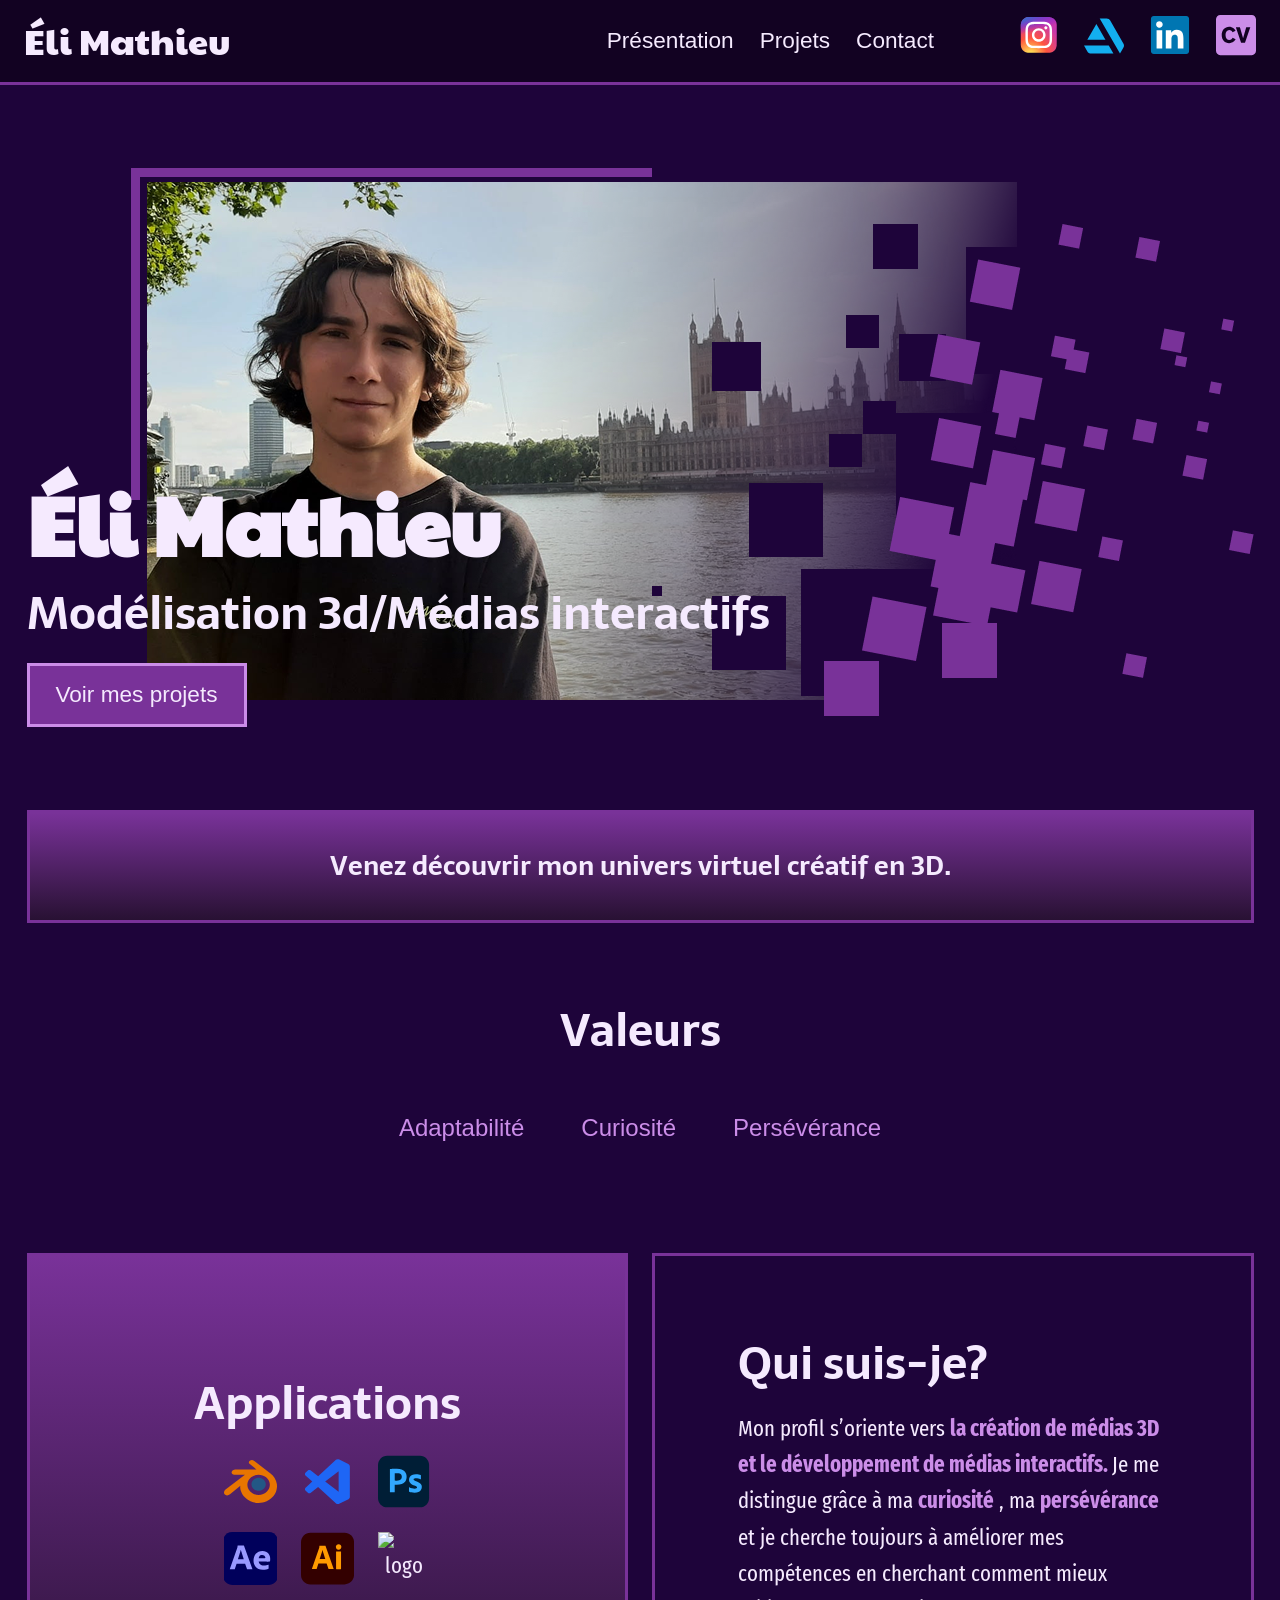
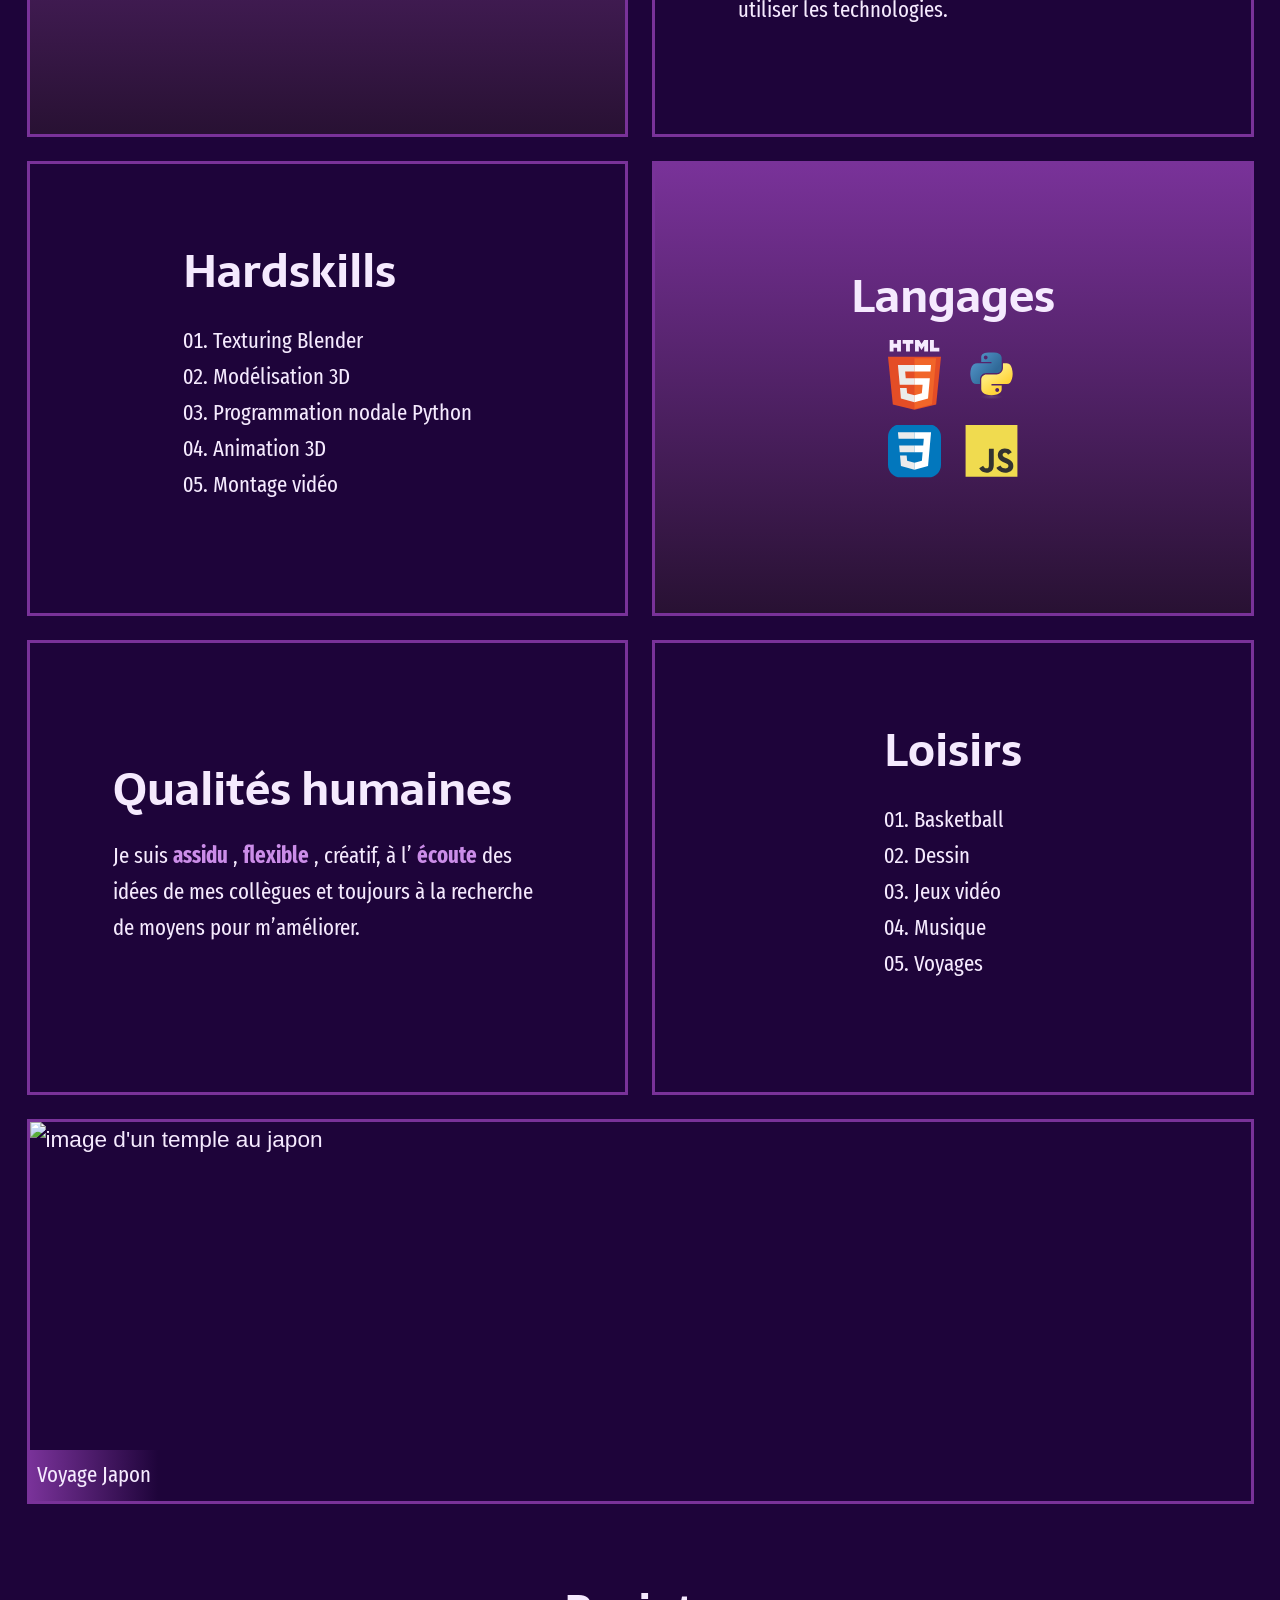
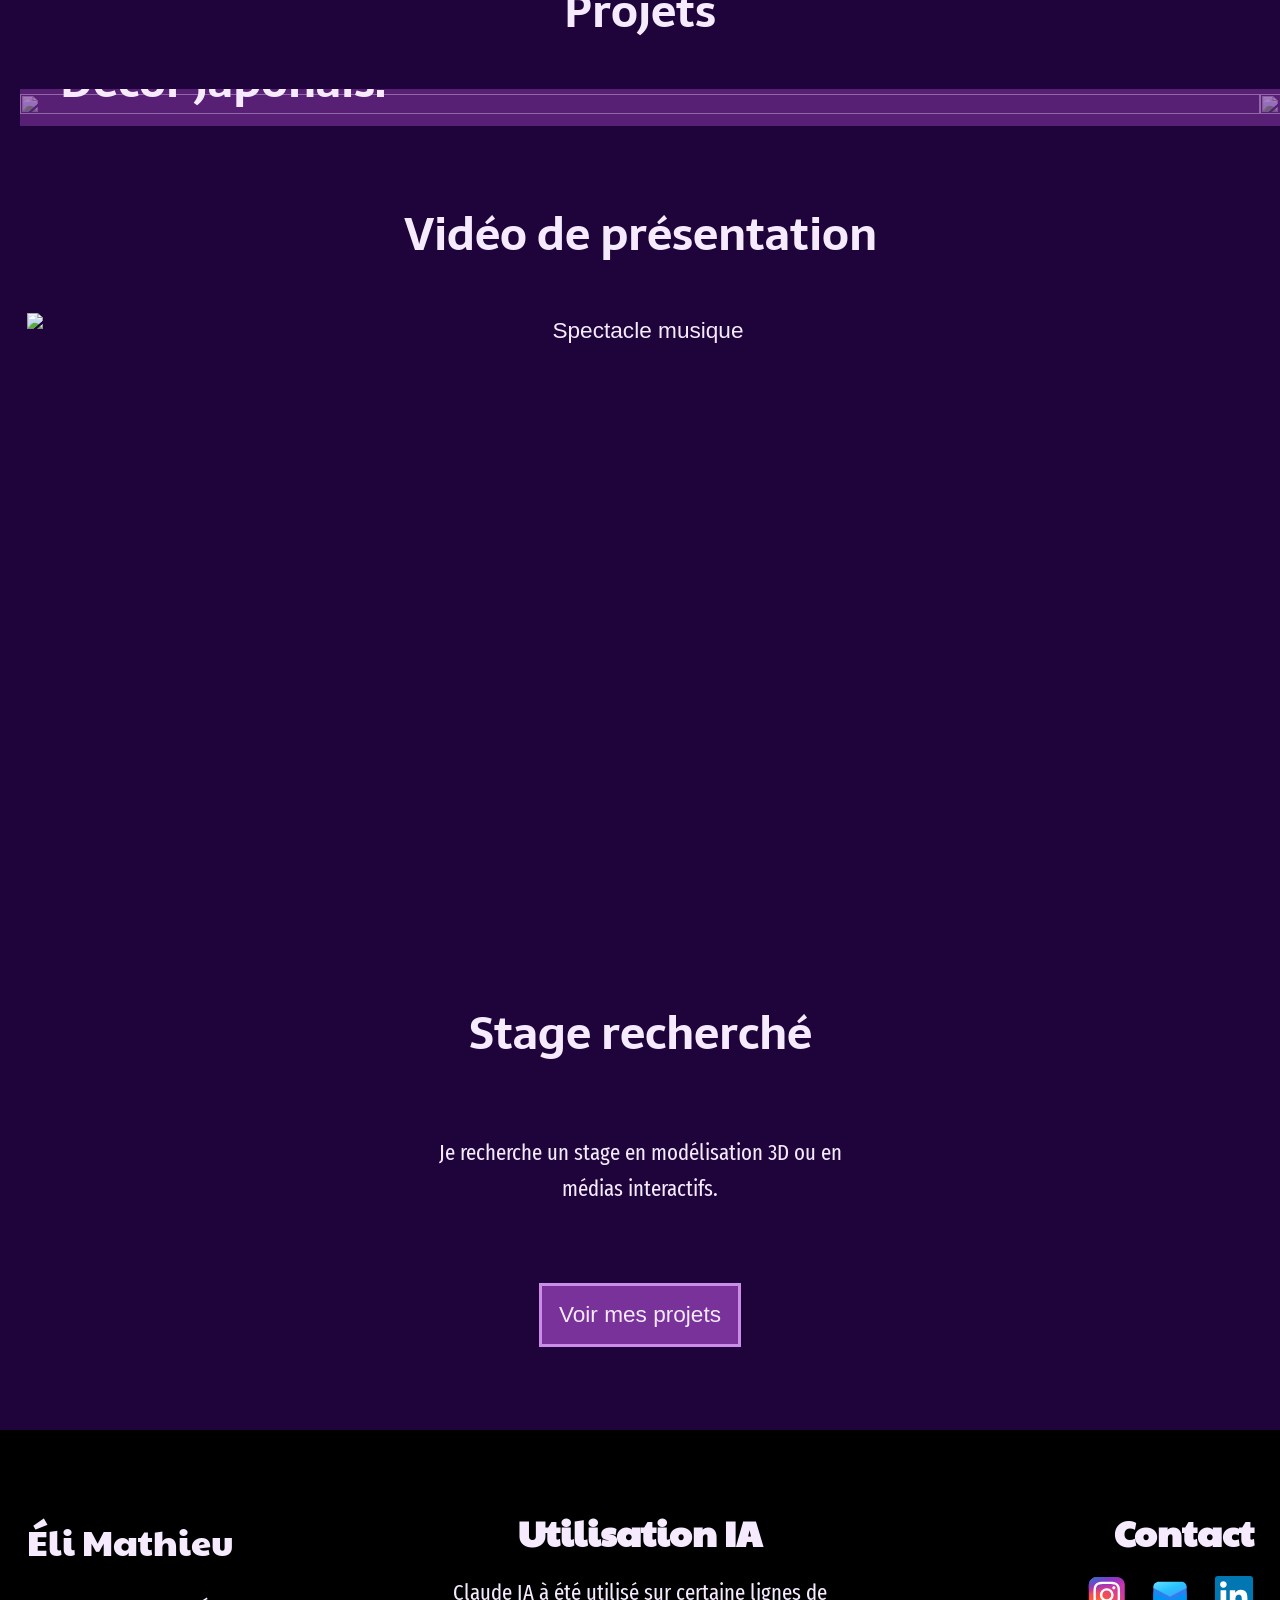
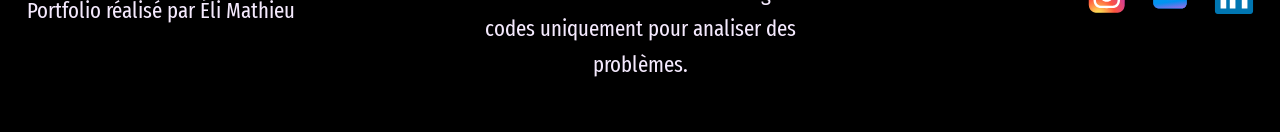
==== commit 09258d68: "update de l'image du hero" ====
--- a/index.html
+++ b/index.html
@@ -61,12 +61,12 @@
         </div>
         <div class="wrapper">
             <div class="hero_media" data-scrolly="fromRight">
-                <img src="assets/images/hero.png" alt="image de profil à londre" />
+                <img src="assets/images/hero_profil.png" alt="image de profil à londre" />
             </div>
             <div class="hero_content" data-scrolly="fromLeft">
                 <h1 class="titre">Éli Mathieu</h1>
                 <h2>Modélisation 3d/Médias interactifs</h2>
-                <a href="projets.html" class="button">Voir mes projets</a>
+                <a href="#projets" class="button">Voir mes projets</a>
             </div>
         </div>
     </section>
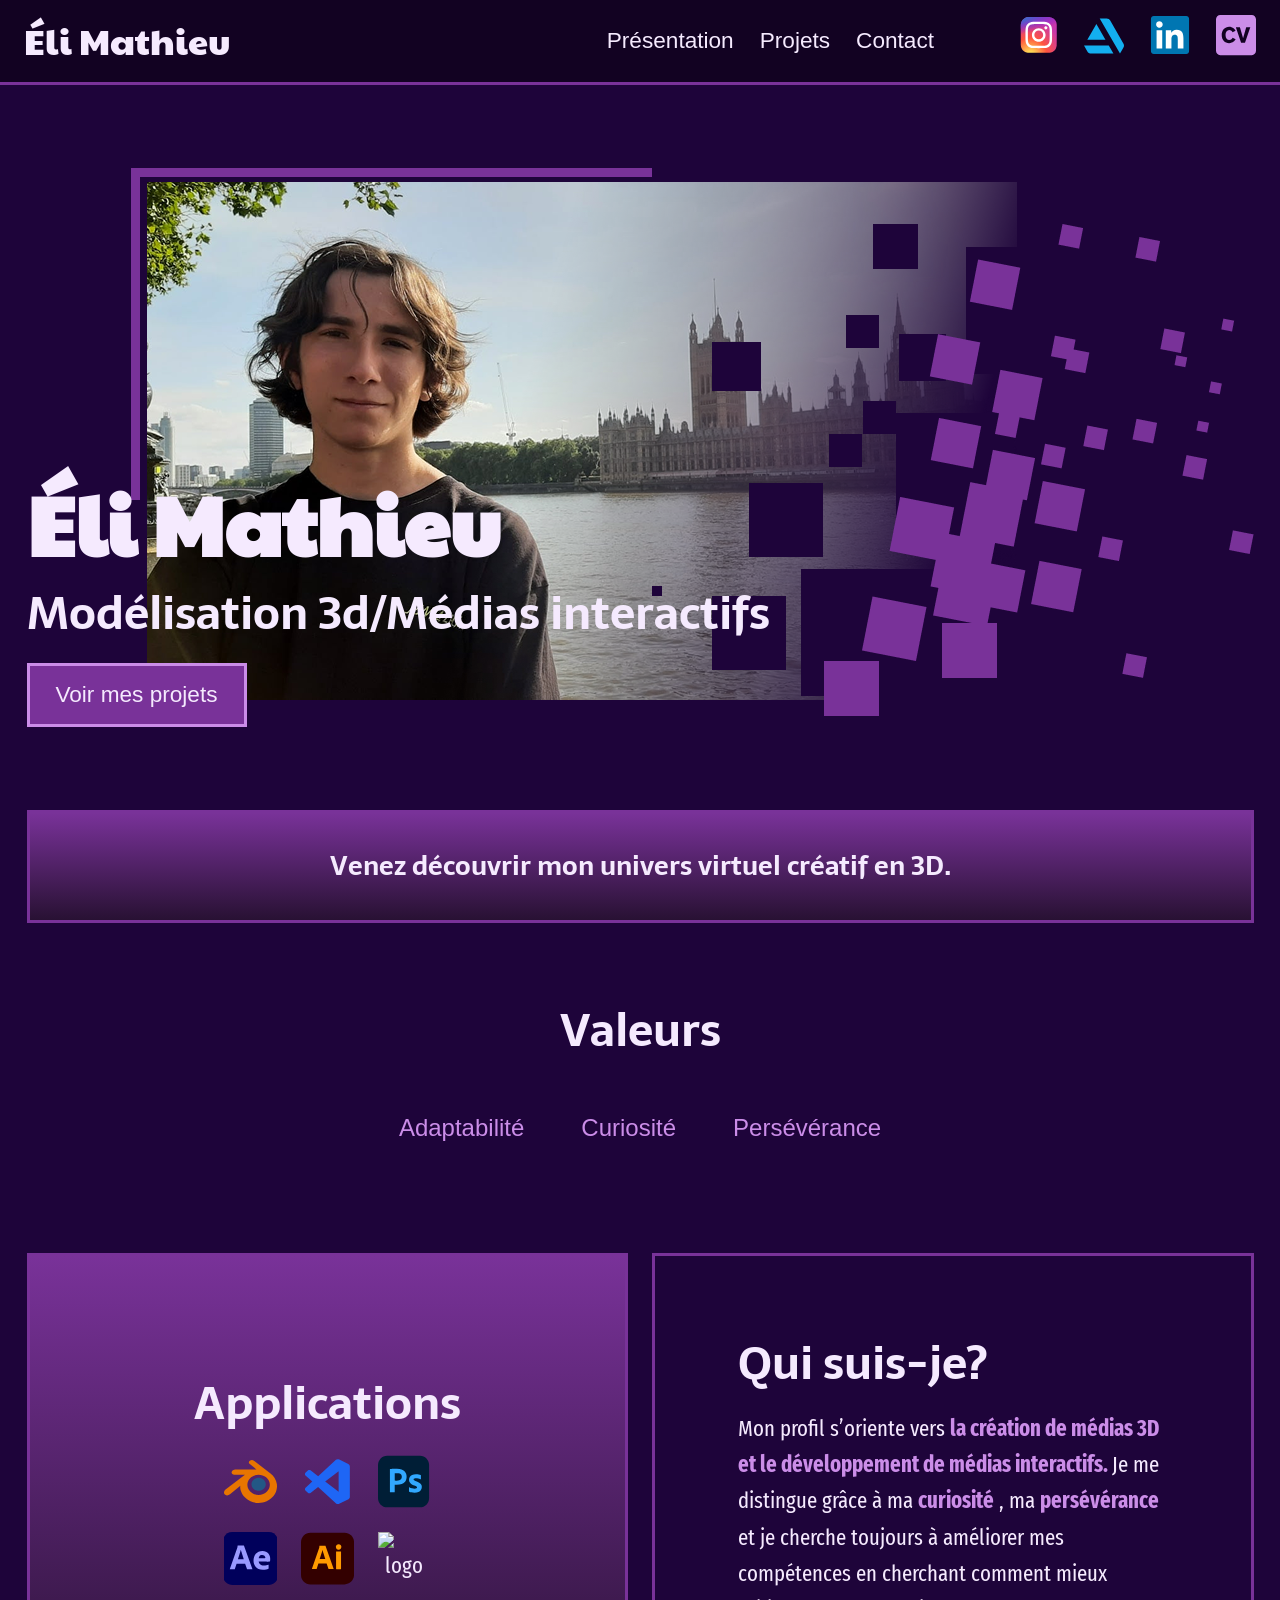
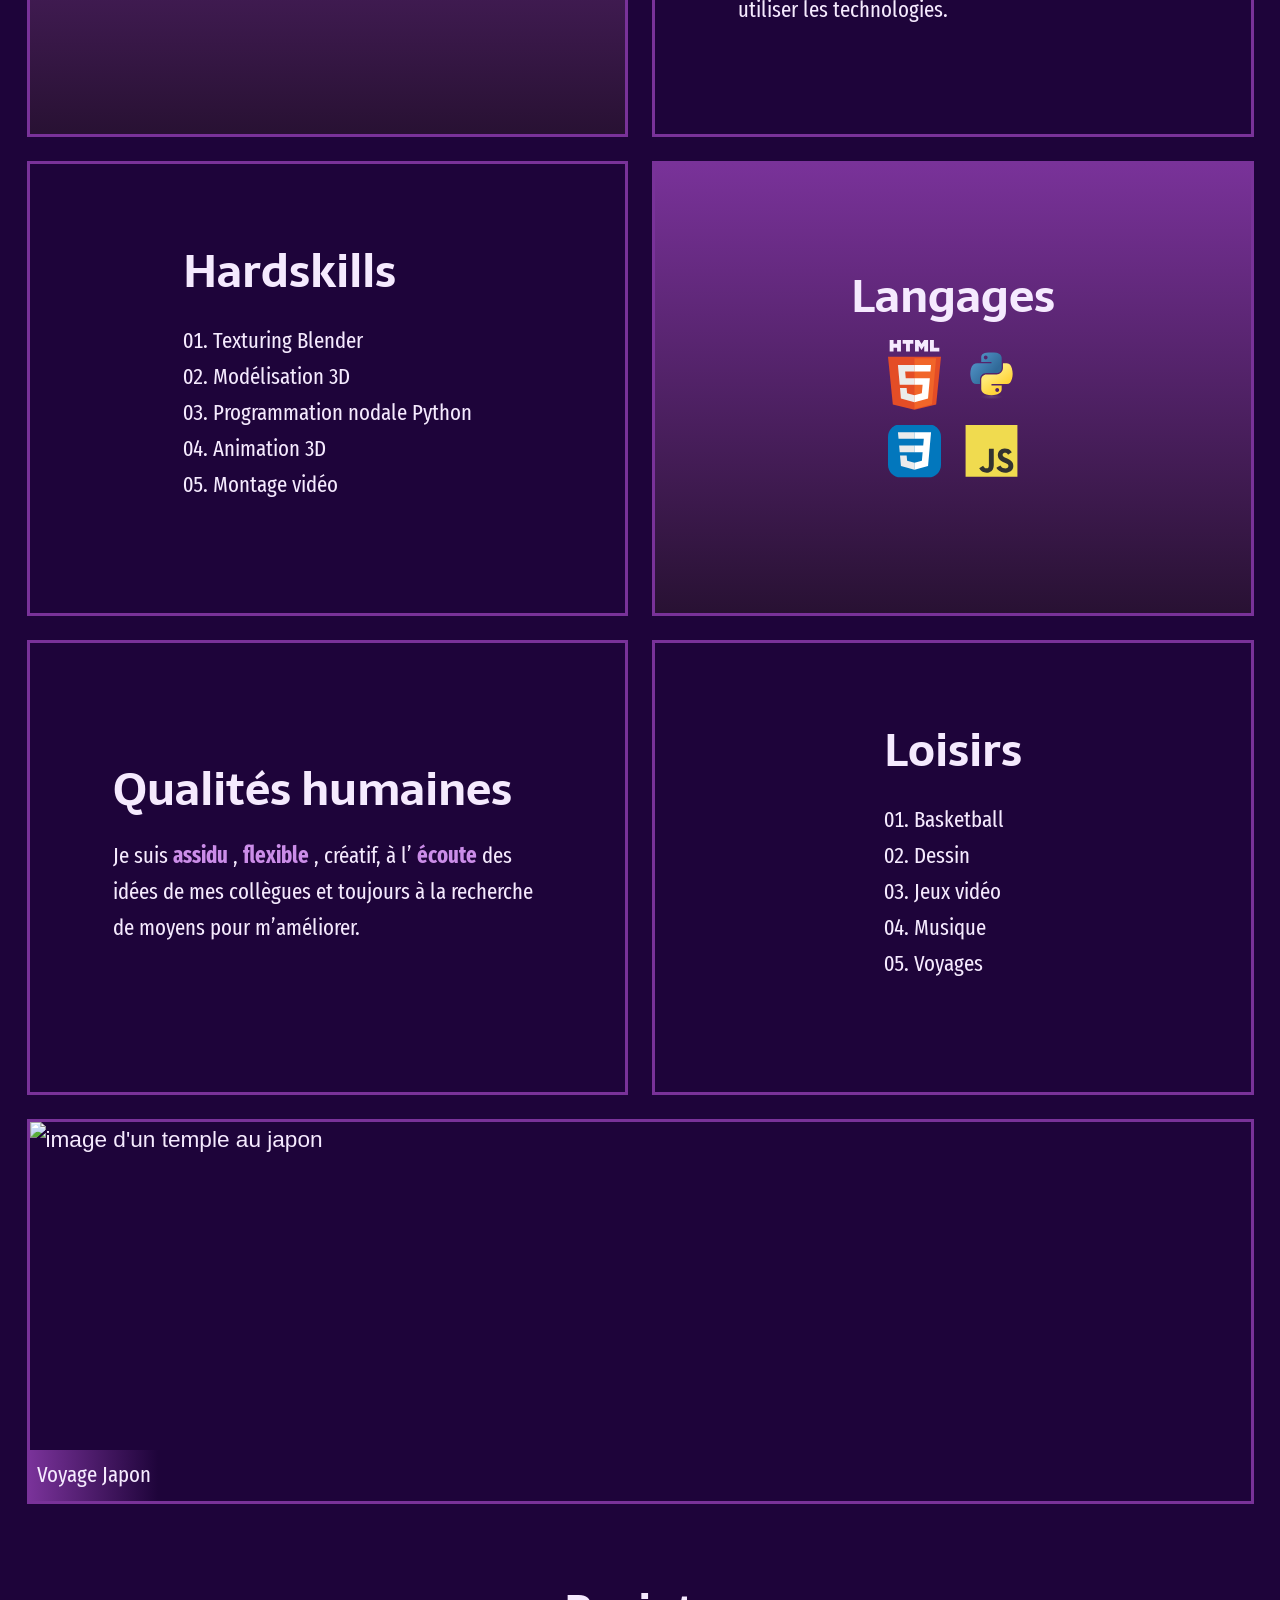
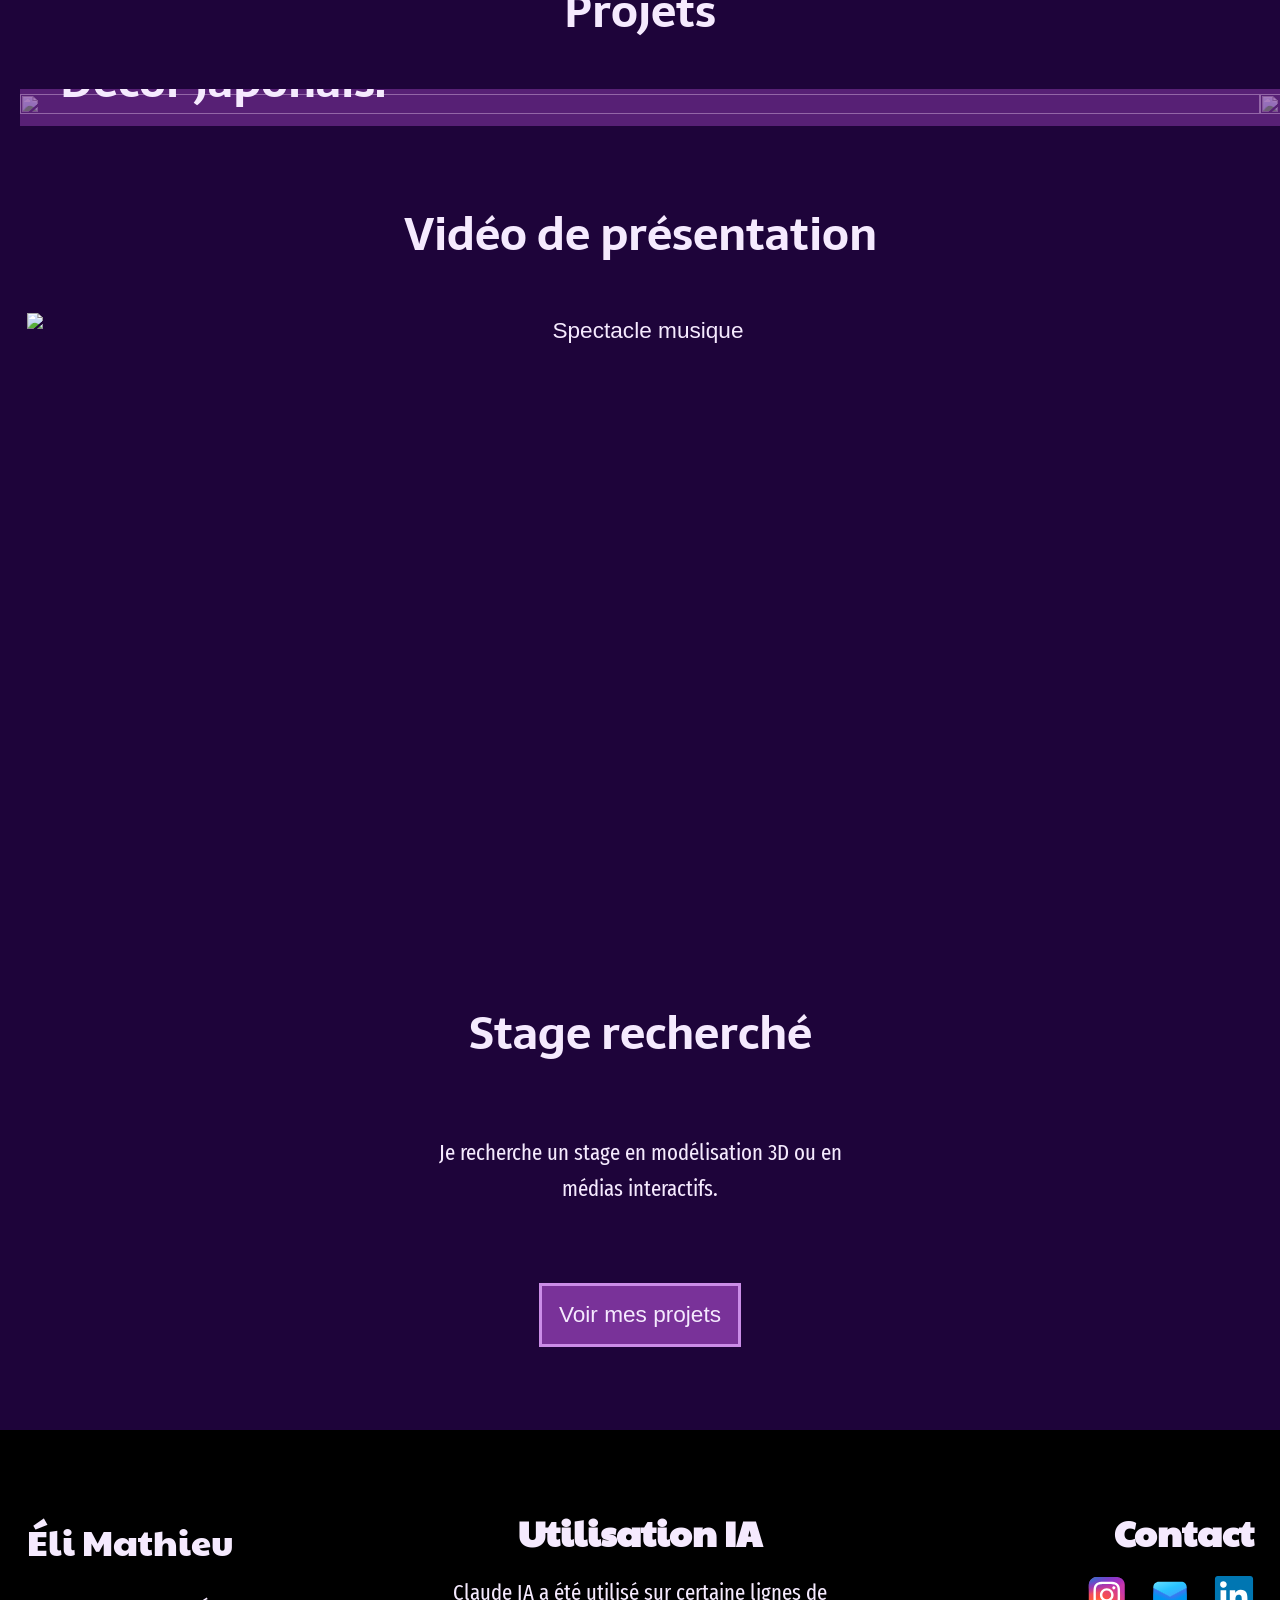
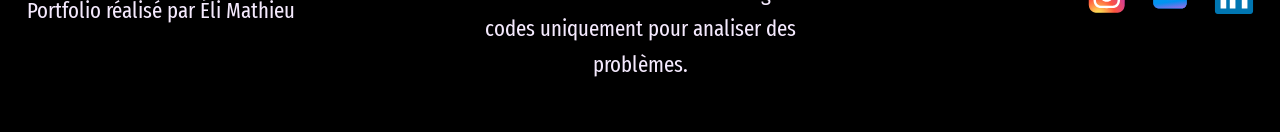
==== commit d43ff609: "update video" ====
--- a/index.html
+++ b/index.html
@@ -44,7 +44,7 @@
                     <li><a href="https://www.instagram.com/elimathieu2133?utm_source=qr&stkn=MTI1cDVxY3FwczZuaw==" target="_blank"><img src="assets/icons/instagram.svg" alt="logo instagram"></a></li>
                     <li><a href="https://www.artstation.com/elimathieu" target="_blank"><img src="assets/icons/artstation.svg" alt="logo artstation"></a></li>
                     <li><a href="https://www.linkedin.com/in/%C3%A9li-mathieu-174587441/" target="_blank"><img src="assets/icons/linkedin.svg" alt="logo linkdin"></a></li>
-                    <li><a href=""><img src="assets/icons/cv.svg" alt="icone cv" target="_blank"></a></li>
+                    <li><a href="assets/cv.pdf"  target="_blank"><img src="assets/icons/cv.svg" alt="icone cv" target="_blank"></a></li>
                 </div>
             </div>
             </nav>
@@ -265,7 +265,7 @@
     </div>
     <section class="section section--full">
         <div class="wrapper">
-            <div class="video" data-component="Video" data-video-id="iHAOLHxUyD0">
+            <div class="video" data-component="Video" data-video-id="FGHjeuTbRBE">
                 <div class="video__media js-video">
                     <img class="js-poster" src="assets/images/video.png" alt="Spectacle musique" />
                     <div class="play">
@@ -297,7 +297,7 @@
             </div>
             <div class="centre">
                 <h2>Utilisation IA</h2>
-                <p>Claude IA à été utilisé sur certaine lignes de codes uniquement pour analiser des problèmes.</p>
+                <p>Claude IA a été utilisé sur certaine lignes de codes uniquement pour analiser des problèmes.</p>
             </div>
             <div class="droite">
                 <h2 id="contact">Contact</h2>
--- a/styles/main.css
+++ b/styles/main.css
@@ -2467,4 +2467,51 @@
 =====================*/
 .non_trouve{
 height: 60vh;
+}
+@media only screen and (max-width: 460px) {
+  .has-js [data-scrolly=fromBottom] {
+  opacity: 0;
+  transform: translateY(0px);
+  transition: all 0.2s ease-in;
+}
+.has-js [data-scrolly=fromBottom].is-active {
+  opacity: 1;
+  transform: translateY(0px);
+}
+.has-js [data-scrolly=fromLeft] {
+  opacity: 0;
+  transform: translateX(0px);
+  transition: all 0.6s ease-out;
+}
+.has-js [data-scrolly=fromLeft].is-active {
+  opacity: 1;
+  transform: translateX(0px);
+}
+.has-js [data-scrolly=fromRight] {
+  opacity: 0;
+  transform: translateX(0px);
+  transition: all 0.6s ease-out;
+}
+.has-js [data-scrolly=fromRight].is-active {
+  opacity: 1;
+  transform: translateX(0px);
+}
+.has-js [data-scrolly=flipFromBottom] {
+  opacity: 0;
+  transform: rotate(0);
+  transition: all 0.4s ease-in;
+}
+.has-js [data-scrolly=flipFromBottom].is-active {
+  opacity: 1;
+  transform: rotate(360deg);
+}
+.has-js [data-scrolly=moveTitle] {
+  opacity: 0;
+  transform: scale(0);
+  transition: all 0.4s ease-out;
+}
+.has-js [data-scrolly=moveTitle].is-active {
+  opacity: 1;
+  transform: scale(1);
+}
 }
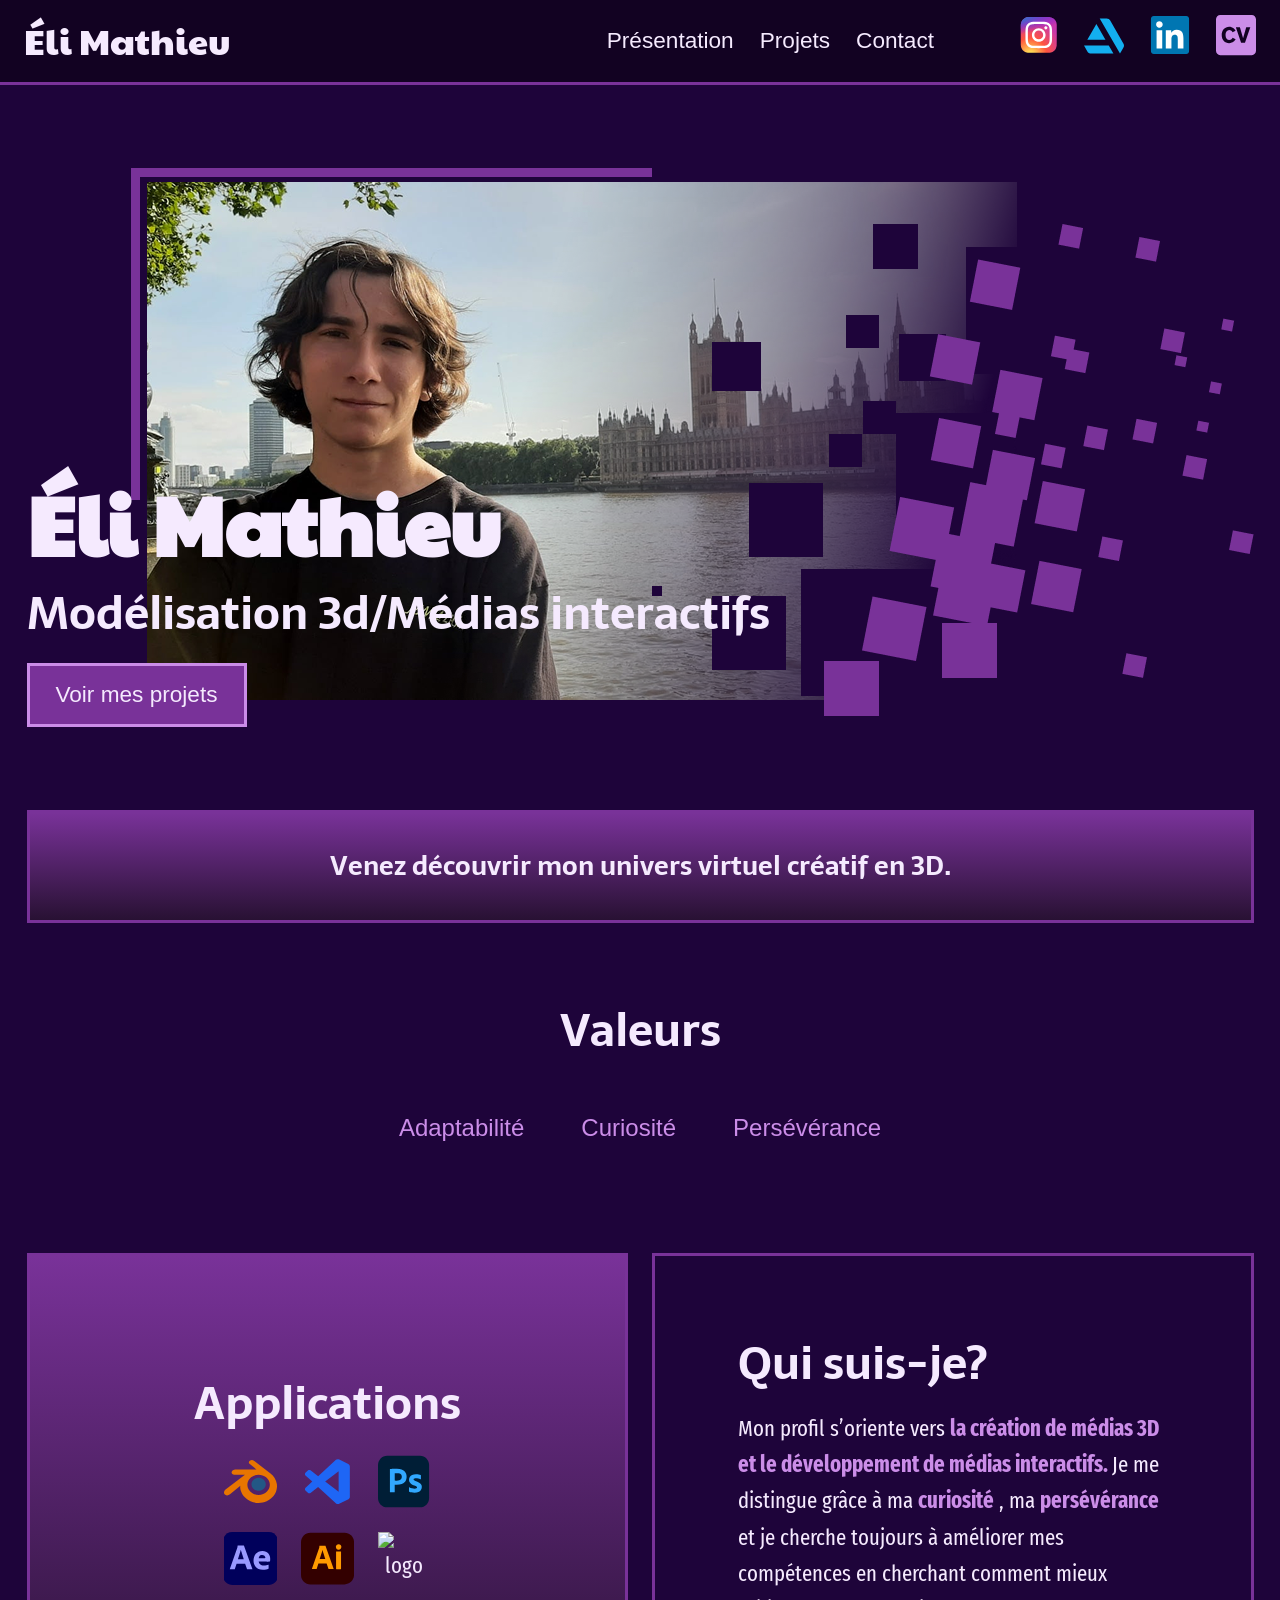
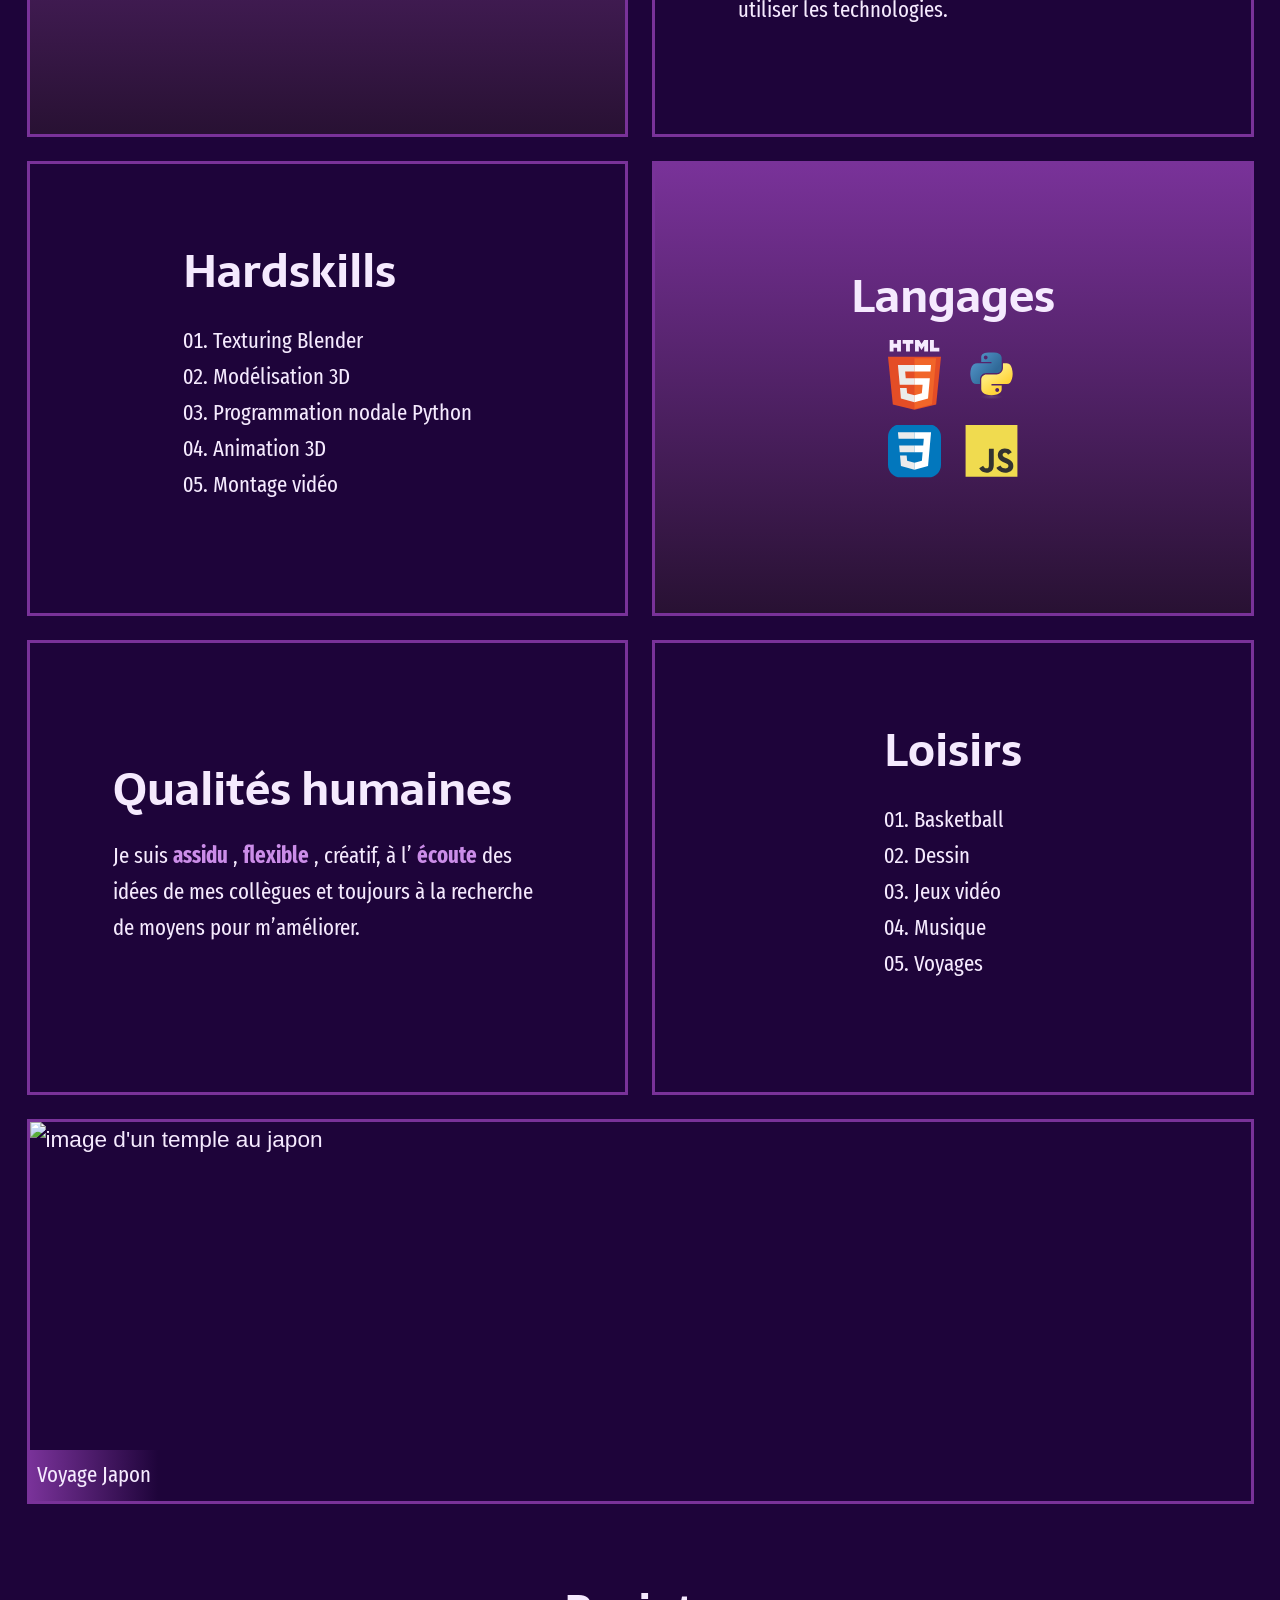
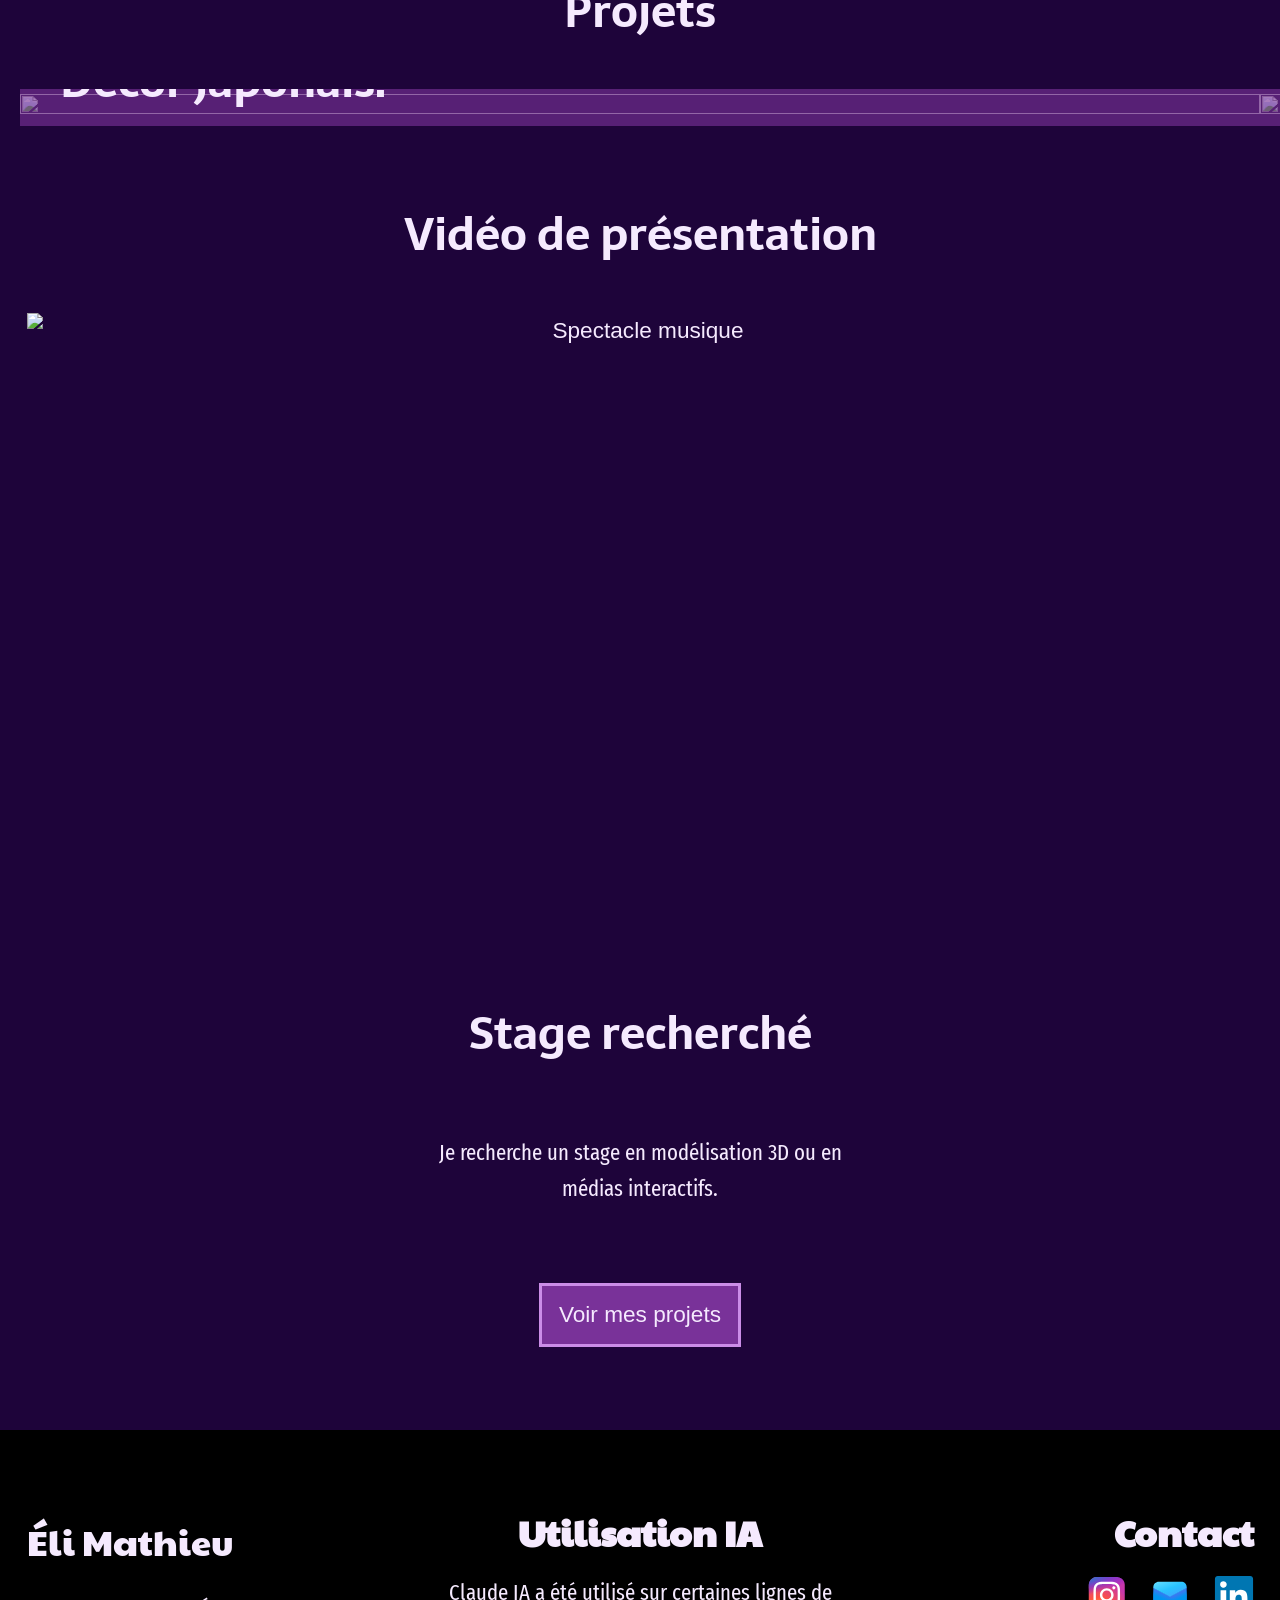
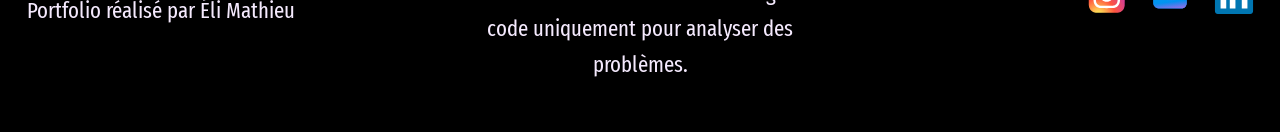
==== commit d5d9600d: "correction des fautes" ====
--- a/index.html
+++ b/index.html
@@ -297,7 +297,7 @@
             </div>
             <div class="centre">
                 <h2>Utilisation IA</h2>
-                <p>Claude IA a été utilisé sur certaine lignes de codes uniquement pour analiser des problèmes.</p>
+                <p>Claude IA a été utilisé sur certaines lignes de code uniquement pour analyser des problèmes.</p>
             </div>
             <div class="droite">
                 <h2 id="contact">Contact</h2>
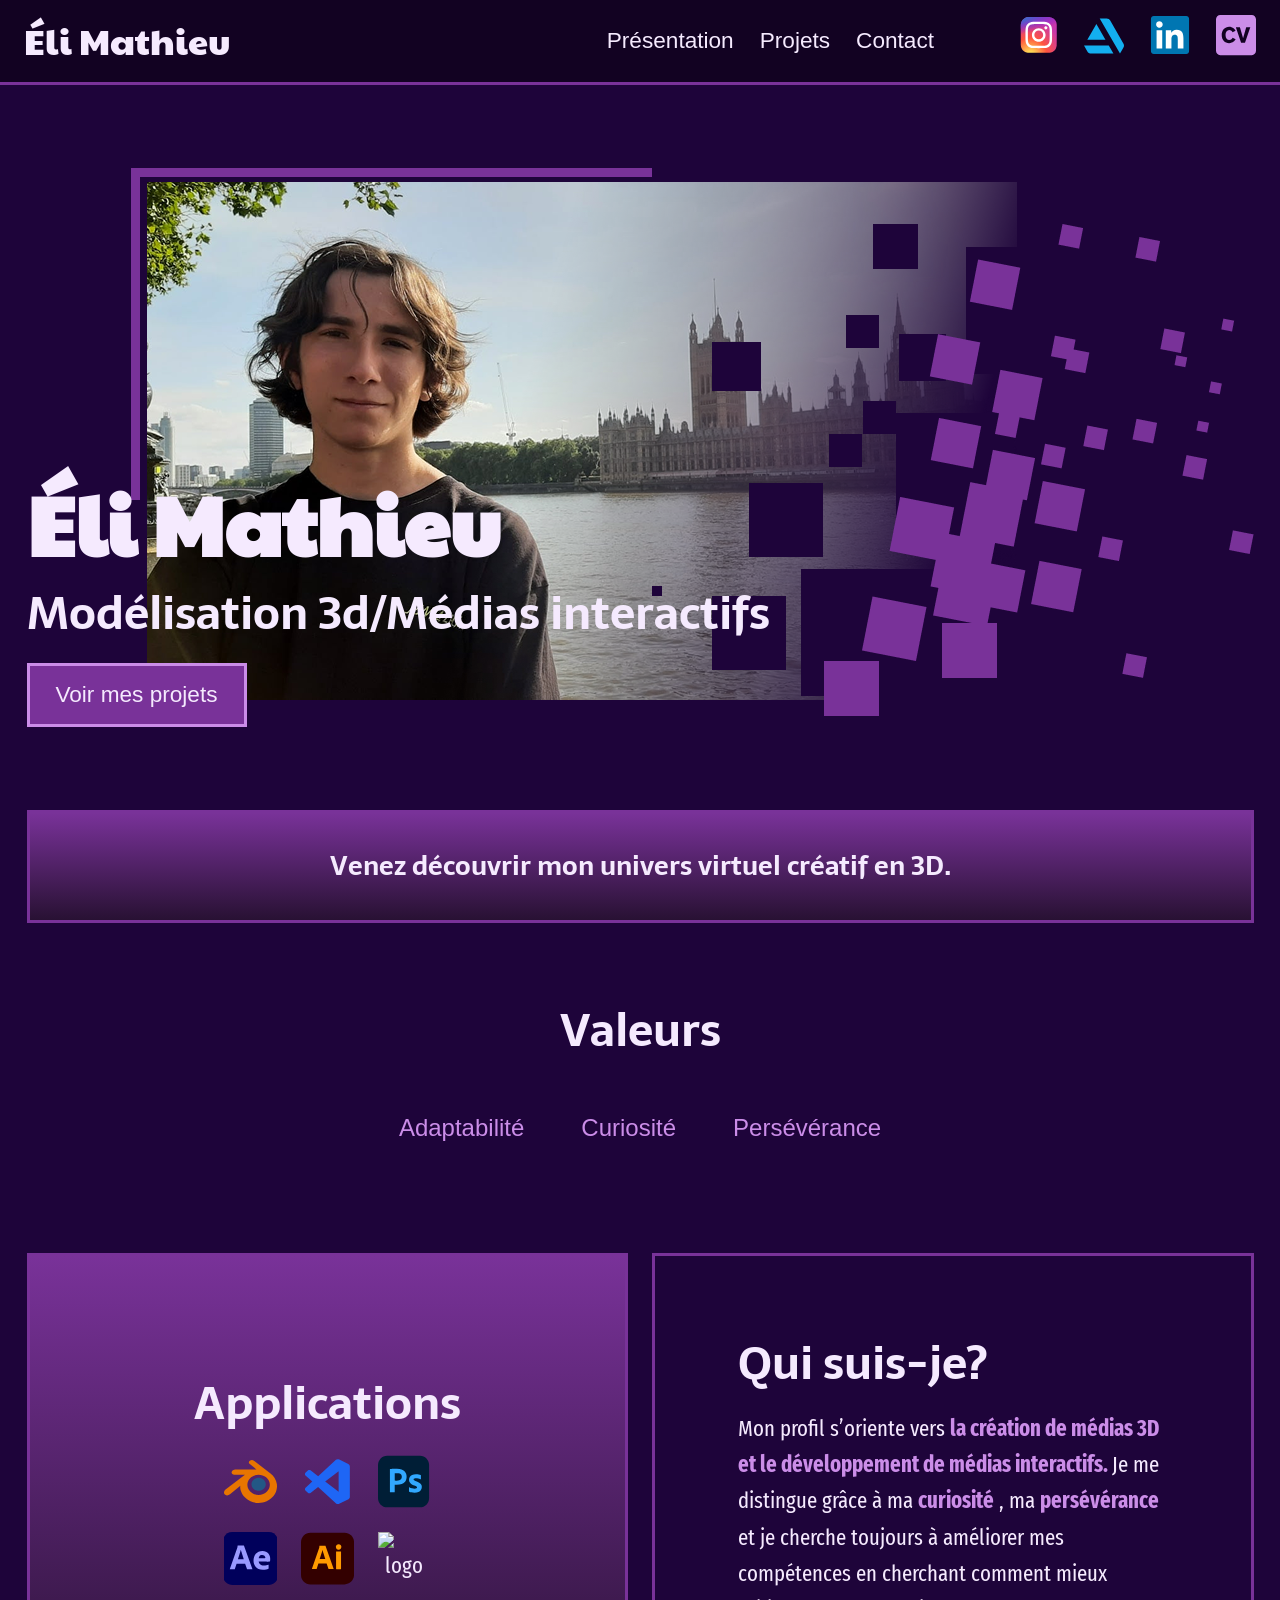
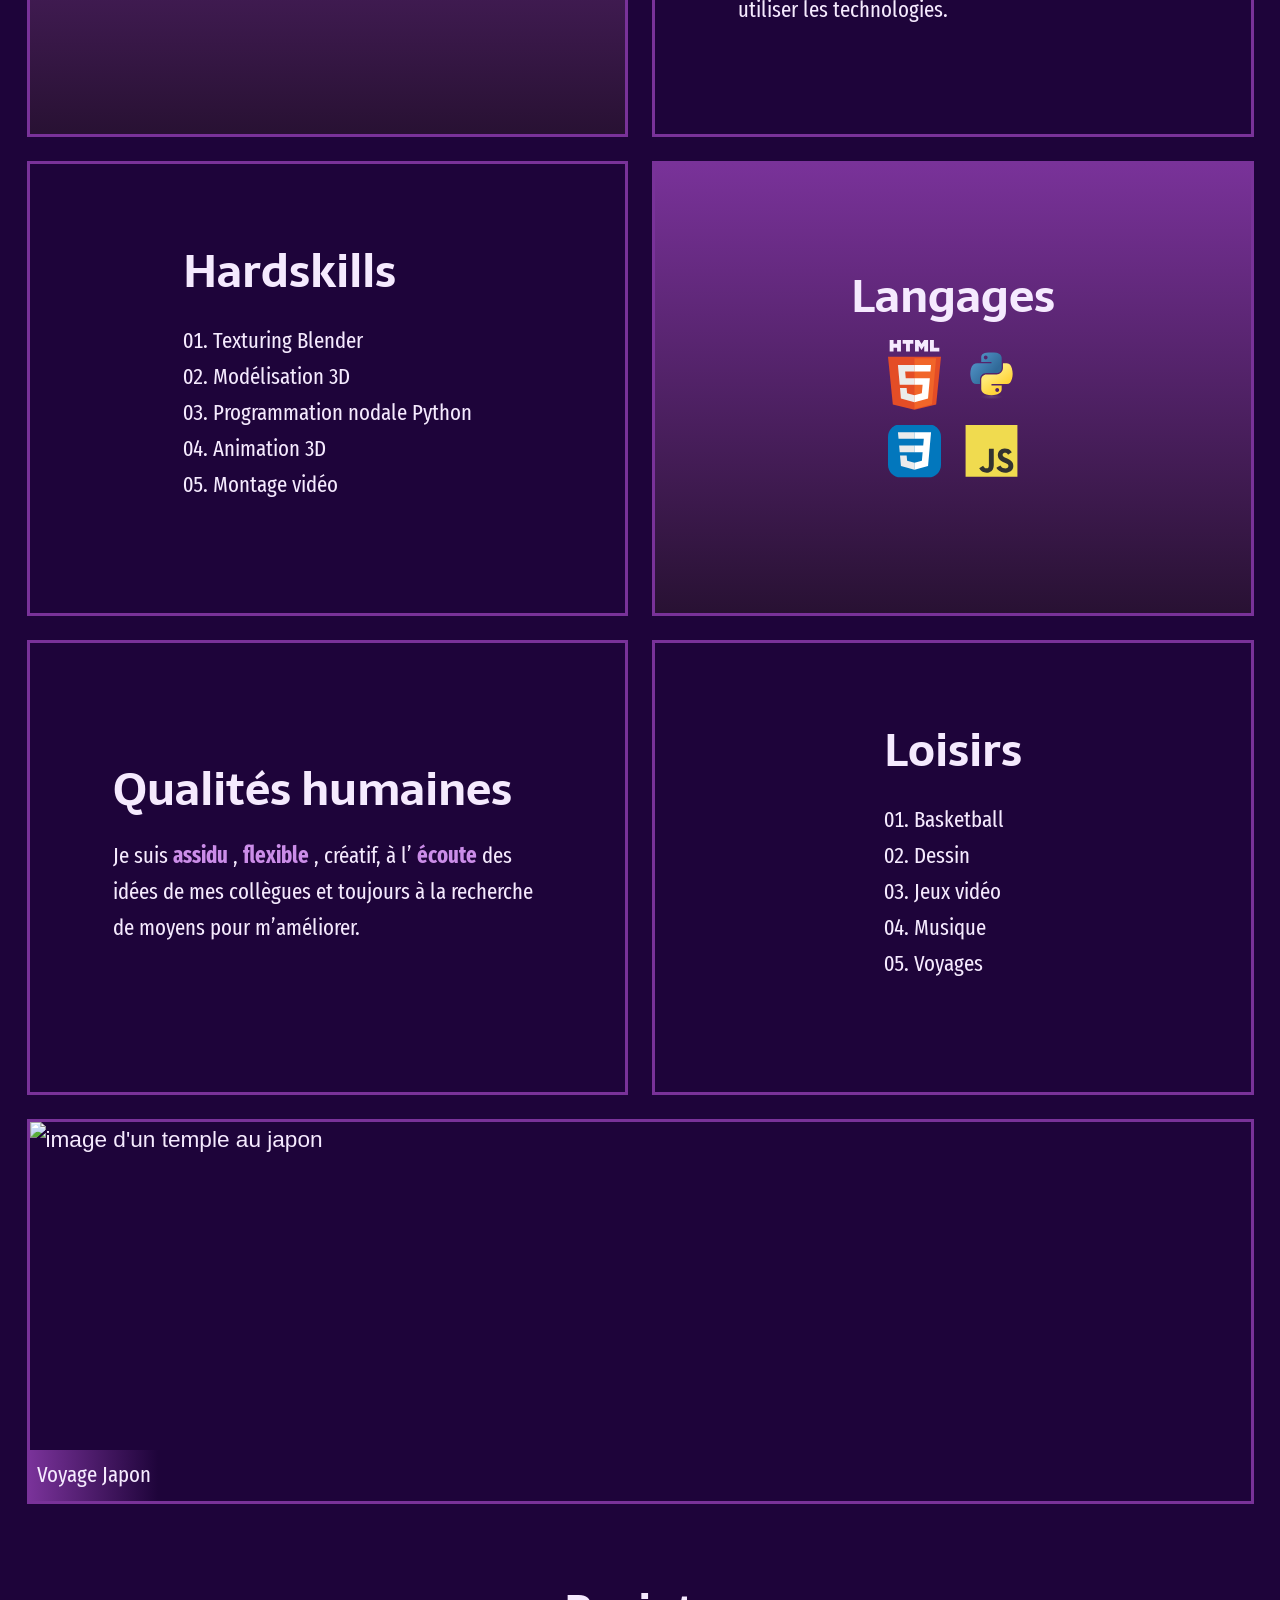
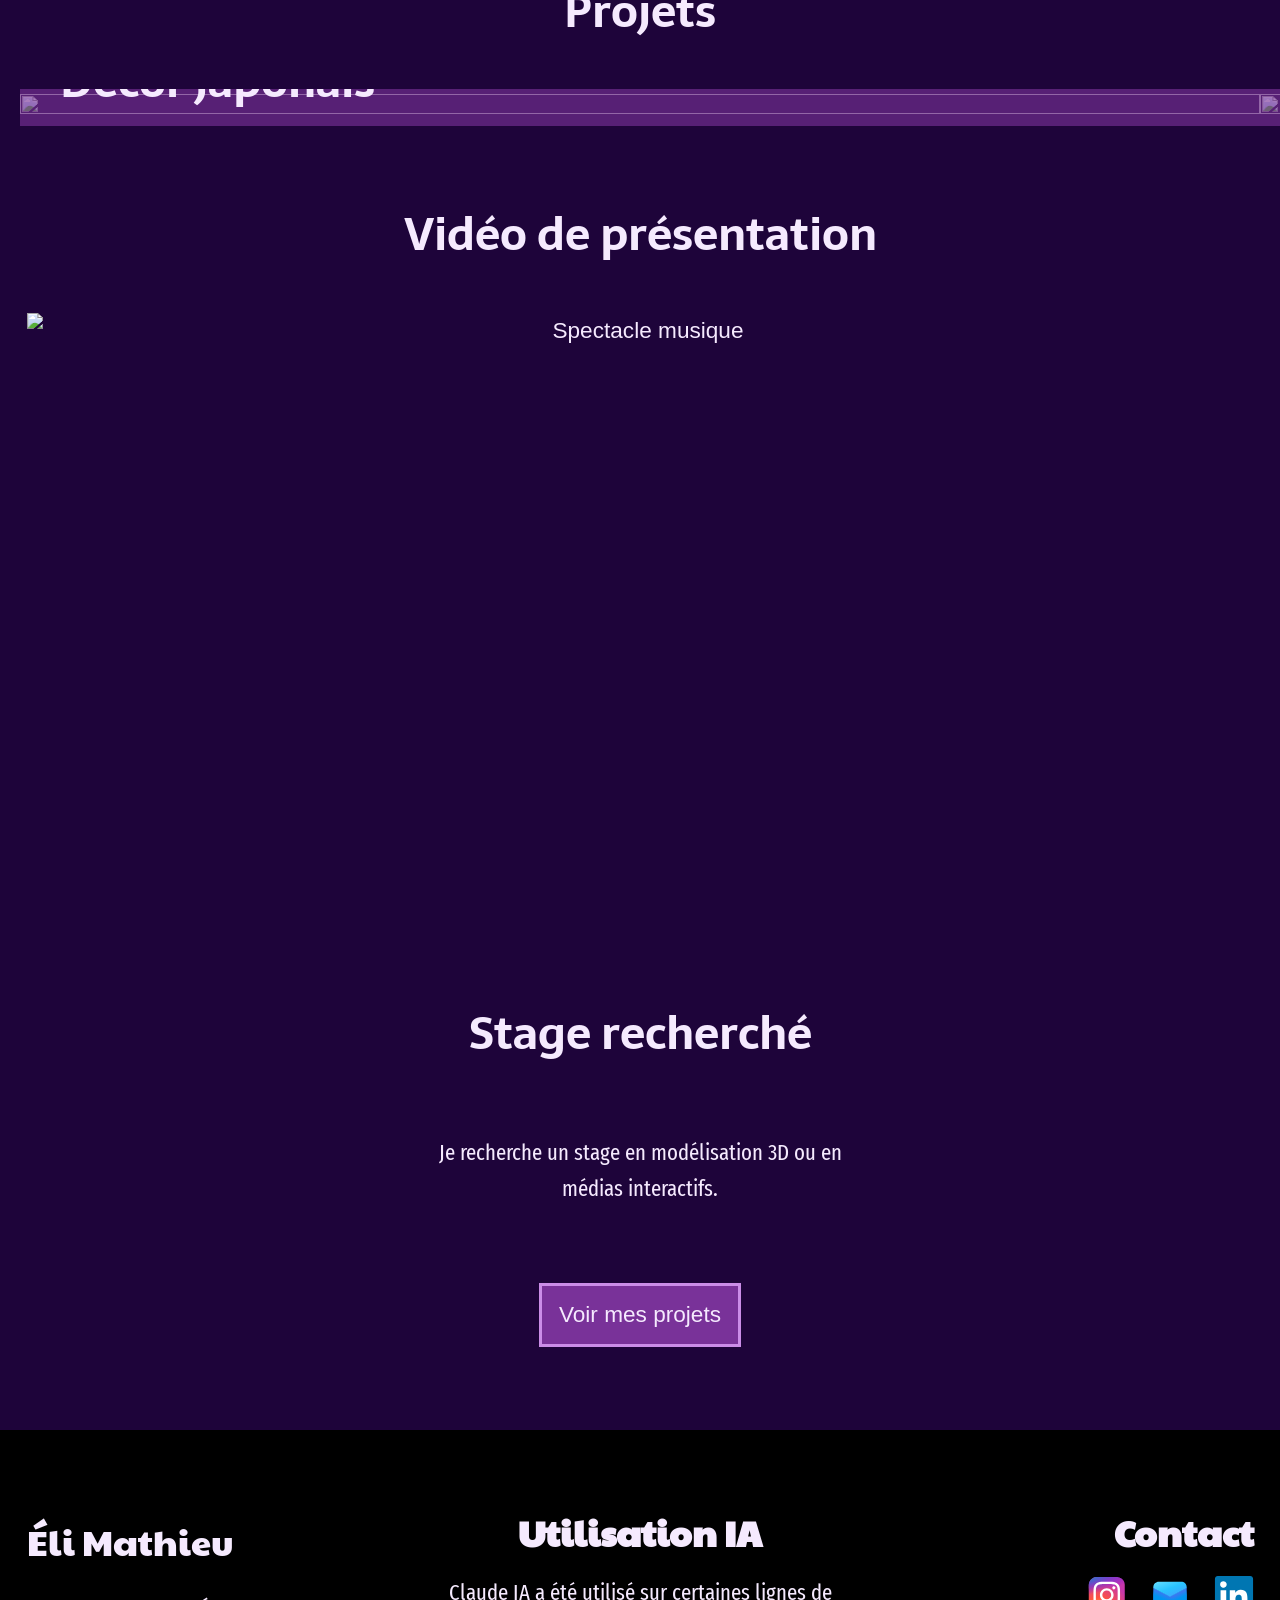
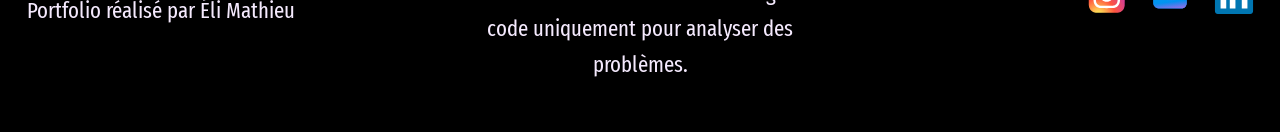
==== commit c1cb0e59: "update titres" ====
--- a/index.html
+++ b/index.html
@@ -210,8 +210,8 @@
                 <!-- Slides -->
                 <a href="https://www.behance.net/gallery/257379241/Dcor-Japonais" target="_blank" class="swiper-slide">
                     <div class="slide-hover">
-                        <h2>Décor japonais.</h2>
-                        <p>Modélisation 3d, animation et texture</p>
+                        <h2>Décor japonais</h2>
+                        <p>Modélisation 3d, animation et texture.</p>
                     </div>
                     <img src="assets/images/temple.png" alt="" />
                 </a>
@@ -226,7 +226,7 @@
                 <a href="https://www.behance.net/gallery/257384859/vaisseau-spatial" target="_blank" class="swiper-slide">
                     <div class="slide-hover">
                         <h2>Vaisseau spatial</h2>
-                        <p>Modélisation 3d, animation et texturing</p>
+                        <p>Modélisation 3d, animation et texturing.</p>
                     </div>
                     <img src="assets/images/vaisseau.png" alt="" />
                 </a>
